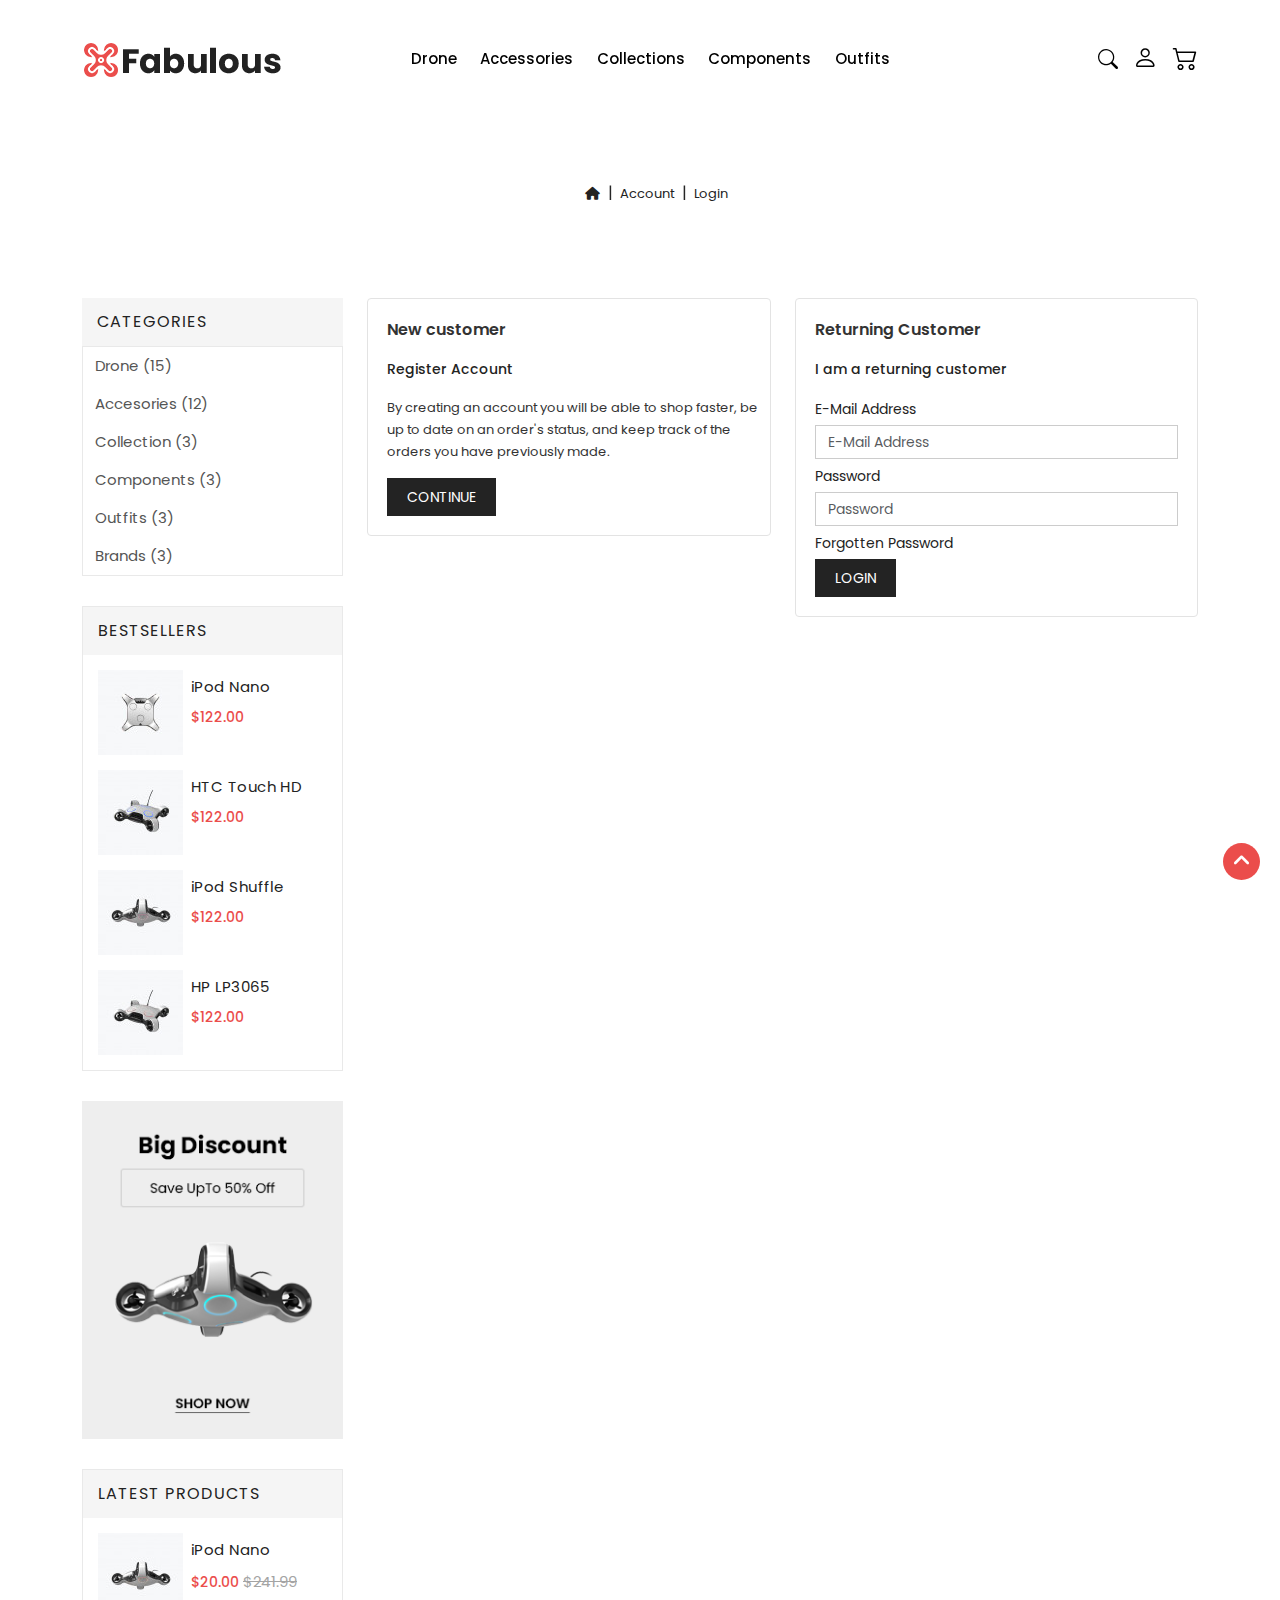
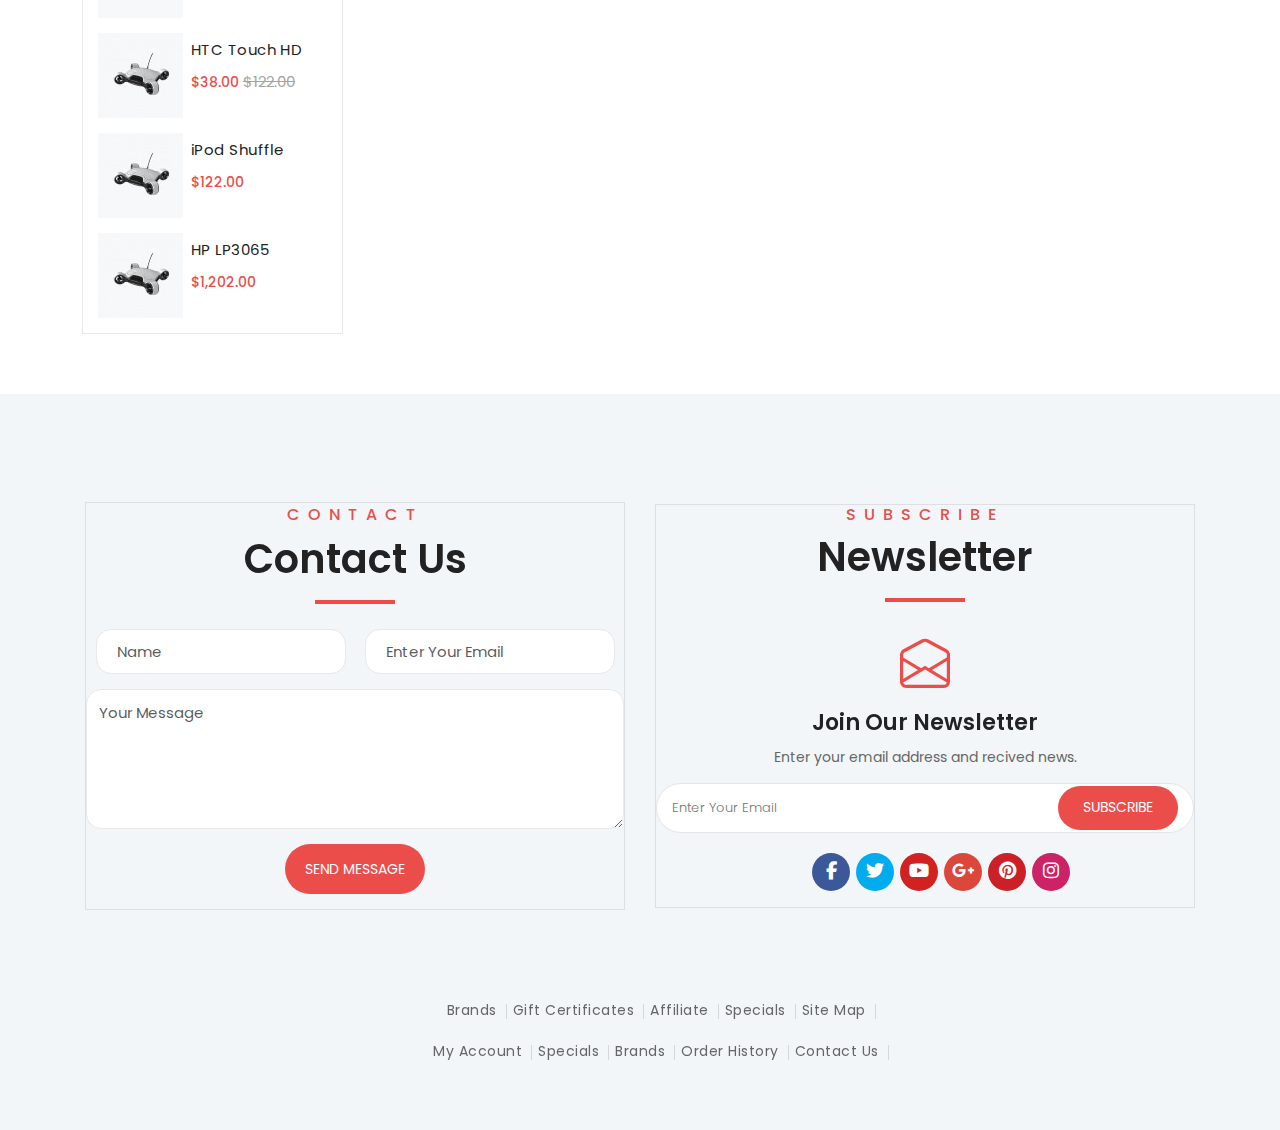
==== front-end-project/account.html @ 626015e4 "registration page" ====
<!DOCTYPE html>
<html lang="en">
<head>
    <meta charset="UTF-8">
    <meta http-equiv="X-UA-Compatible" content="IE=edge">
    <meta name="viewport" content="width=device-width, initial-scale=1.0">
    <title>Document</title>
    <link rel="preconnect" href="https://fonts.gstatic.com" crossorigin> 
    <link href="https://fonts.googleapis.com/css2?family=Poppins:ital,wght@0,100;0,200;0,300;0,400;0,500;0,600;0,700;0,800;0,900;1,100;1,200;1,300;1,400;1,500;1,600;1,700;1,800;1,900&display=swap" rel="stylesheet">
        <link rel="stylesheet" href="https://cdn.jsdelivr.net/npm/bootstrap@5.2.0/dist/css/bootstrap.min.css
        ">
        <link rel="stylesheet" href="https://cdn.jsdelivr.net/npm/bootstrap-icons@1.5.0/font/bootstrap-icons.css">
        <link rel="stylesheet" href="https://cdnjs.cloudflare.com/ajax/libs/font-awesome/6.1.2/css/all.min.css">
        <link rel="stylesheet" href="https://cdnjs.cloudflare.com/ajax/libs/font-awesome/6.1.2/css/all.min.css">
        <link rel="stylesheet" href="assets/images/">
        <link rel="stylesheet" href="assets/css/owl.theme.default.min.css">
        <link rel="stylesheet" href="assets/css/owl.carousel.min.css">
        <link rel="stylesheet" href="assets/css/main.css">
</head>
<body>
    
    <nav>
        <div class="header">
            <div class="container main-container">
                <div class="row">
                    <div class="col-lg-3 logo logo-big">
                        <a href="./home.html"><img src="./assets/images/Logo.png" alt=""></a>
                    </div>
                    <div class="col-3 menu">
                        <i class="bi bi-list open"></i>
                        <i class="bi bi-search"></i>
                    </div>
                    <div class="col-lg-6 nav">
                        <ul class="main-ul">
                            <li class="nav-li">Drone
                                <div class="dropdown-menu">
                                    <ul class="comp">
                                        <li>
                                            <p>Indoor toy</p>
                                            <div class="line"></div>
                                            <ul>
                                                <li>Parrot Mambo</li>
                                                <li>Parrot Mambo</li>
                                                <li>Parrot Mambo</li>
                                            </ul>
                                        </li>
                                    </ul>
                                    <ul class="comp">
                                        <li>
                                            <p>Kids Entertainment</p>
                                            <div class="line"></div>
                                            <ul>
                                                <li>Parrot Mambo</li>
                                                <li>Parrot Mambo</li>
                                                <li>Parrot Mambo</li>
                                            </ul>
                                        </li>
                                    </ul>
                                    <ul class="comp">
                                        <li>
                                            <p>Photography</p>
                                            <div class="line"></div>
                                            <ul>
                                                <li>Parrot Mambo</li>
                                                <li>Parrot Mambo</li>
                                                <li>Parrot Mambo</li>
                                            </ul>
                                        </li>
                                    </ul>
                                </div>
                            </li>
                            <li class="nav-li">Accessories
                                <div class="dropdown-menu">
                                    <ul class="comp">
                                        <li>
                                            <p>Indoor toy</p>
                                            <div class="line"></div>
                                            <ul>
                                                <li>Parrot Mambo</li>
                                                <li>Parrot Mambo</li>
                                                <li>Parrot Mambo</li>
                                            </ul>
                                        </li>
                                    </ul>
                                    <ul class="comp">
                                        <li>
                                            <p>Kids Entertainment</p>
                                            <div class="line"></div>
                                            <ul>
                                                <li>Parrot Mambo</li>
                                                <li>Parrot Mambo</li>
                                                <li>Parrot Mambo</li>
                                            </ul>
                                        </li>
                                    </ul>
                                    
                                </div>
                            </li>
                            <li class="nav-li">Collections</li>
                            <li class="nav-li">Components</li>
                            <li class="nav-li">Outfits</li>
                        </ul>
                    </div>
                    <div class="col-6 logo logo-med">
                        <a href="./home.html"><img src="./assets/images/Logo.png" alt=""></a>
                    </div>
                    <div class="col-lg-3 icons">
                        <i class="bi bi-search"></i>
                        <i class="bi bi-person"></i>
                        <div class="basket">
                            <i class="bi bi-cart2 basket-icon">
                                <div class="basket-count"></div>
                            </i>
                            <ul class="basket-dropdown-menu list-unstyled">
                                <span class="emptyCartText">Your baskect is empty</span>
                                <li class="first">
                                    
                                    <table class="table table-striped">
                                        <tbody class="tbody">
                                            
                                            
                                        </tbody>
                                    </table>
                                    
                                </li>
                                <li class="second">
                                    <div>
                                        <table class="table billing-info">
                                                <tbody>
                                                    <tr>
                                                        <td class="text-left"><strong>Subtotal</strong></td>
                                                        <td class="text-right sub-total-nav"></td>
                                                    </tr>
                                                    <tr>
                                                        <td class="text-left"><strong>Eco Tax (-2.00)</strong></td>
                                                        <td class="text-right  taxi-nav"></td>
                                                    </tr>
                                                    <tr>
                                                        <td class="text-left"><strong>VAT (20%)</strong></td>
                                                        <td class="text-right  amount-nav"></td>
                                                    </tr>
                                                    <tr>
                                                        <td class="text-left"><strong>Total</strong></td>
                                                        <td class="text-right total-value"></td>
                                                    </tr>
                                                </tbody>
                                        </table>
                                      <div class="text-center cart-btn">
                                        <a href="./shoppingCard.html"><button type="button" class="btn btn-default btn-cartblock">View Cart</button></a>
                                        <a href=""><button type="button" class="btn btn-primary btn-cartblock"> Checkout</button></a>
                                      </div>
                                    </div>
                                </li>
                            </ul>
                        </div>
                    </div>
                </div>
            </div>
        </div>
        <div class="swipe-nav">
            <div class="close">
                <i class="fa-solid fa-xmark"></i>
            </div>
            <ul>
                <li>
                    <div class="dropdown">
                        <button class="btn btn-secondary dropdown-toggle drop-btn" type="button" data-bs-toggle="dropdown" aria-expanded="false">
                          Drone
                        </button>
                        <ul class="dropdown-menu">
                          <li><a class="dropdown-item" href="#">Action</a></li>
                          <li><a class="dropdown-item" href="#">Another action</a></li>
                          <li><a class="dropdown-item" href="#">Something else here</a></li>
                        </ul>
                      </div>
                </li>
                <li>
                    <div class="dropdown">
                        <button class="btn btn-secondary dropdown-toggle drop-btn" type="button" data-bs-toggle="dropdown" aria-expanded="false">
                          Accessories
                        </button>
                        <ul class="dropdown-menu">
                          <li><a class="dropdown-item" href="#">Action</a></li>
                          <li><a class="dropdown-item" href="#">Another action</a></li>
                          <li><a class="dropdown-item" href="#">Something else here</a></li>
                        </ul>
                      </div>
                </li>
                <li>
                    <div class="dropdown">
                        <button class="btn btn-secondary drop-btn" type="button" data-bs-toggle="dropdown" aria-expanded="false">
                          Collections
                        </button>
                      </div>
                </li>
            </ul>
            
              
              
        </div>
    </nav>

    <main>
        <section class="account-image">
            <div class="bg-image">
                <ul>
                    <li class="homeicon"><a href="index.html"><i class="fa fa-home"></i></a></li>
                    <li class="account"><a href="">Account</a></li>
                    <li><a href="">Login</a></li>
                </ul>
            </div>
        </section>

        <!-- Customer section start -->
        <section class="customer">
            <div class="container">
                <div class="row">

                    <div class="left-column col-lg-3">
                        <div class="product-types">
                        <h2>CATEGORIES</h2>
                            <ul>
                                <li><a href="">Drone (15)</a></li>
                                <li><a href="">Accesories (12)</a></li>
                                <li><a href="">Collection (3)</a></li>
                                <li><a href="">Components (3)</a></li>
                                <li><a href="">Outfits (3)</a></li>
                                <li><a href="">Brands (3)</a></li>
                            </ul>
                        </div>

                        <ul class=" .product-types-accordion accordion">
                            <li>
                              <h3>CATEGORIES</h3>
                              <div class="answer">
                                  <p>Drone (15)</p>
                                  <p>Accesories (12)</p>
                                  <p>Collection (3)</p>
                                  <p>Components (3)</p>
                                  <p>Outfits (3)</p>
                                  <p>Brands (3)</p>
                              </div>
                            </li>
                          </ul>

                        <div class="best-sellers">
                            <h2>BESTSELLERS</h2>

                            <div class="product">
                                <div class="image"><img src="assets/images/16-85x85.jpeg" alt=""></div>
                                <div class="caption">
                                    <h4><a href="">iPod Nano</a></h4>
                                    <p>$122.00</p>
                                </div>
                            </div>

                            <div class="product">
                                <div class="image"><img src="assets/images/12-85x85.jpeg" alt=""></div>
                                <div class="caption">
                                    <h4><a href="">HTC Touch HD</a></h4>
                                    <p>$122.00</p>
                                </div>
                            </div>

                            <div class="product">
                                <div class="image"><img src="assets/images/17-85x85.jpeg" alt=""></div>
                                <div class="caption">
                                    <h4><a href="">iPod Shuffle</a></h4>
                                    <p>$122.00</p>
                                </div>
                            </div>

                            <div class="product">
                                <div class="image"><img src="assets/images/11-85x85.jpeg" alt=""></div>
                                <div class="caption">
                                    <h4><a href="">HP LP3065</a></h4>
                                    <p>$122.00</p>
                                </div>
                            </div>

                        </div>

                        <ul class=" .best-sellers-accordion accordion">
                            <li>
                              <h3>BESTSELLERS</h3>
                              <div class="answer">
                                <div class="product">
                                    <div class="image"><img src="assets/images/16-85x85.jpeg" alt=""></div>
                                    <div class="caption">
                                        <h4><a href="">HP LP3065</a></h4>
                                        <p>$122.00</p>
                                    </div>
                                </div>
                                <div class="product">
                                    <div class="image"><img src="assets/images/12-85x85.jpeg" alt=""></div>
                                    <div class="caption">
                                        <h4><a href="">HP LP3065</a></h4>
                                        <p>$122.00</p>
                                    </div>
                                </div>
                                <div class="product">
                                    <div class="image"><img src="assets/images/17-85x85.jpeg" alt=""></div>
                                    <div class="caption">
                                        <h4><a href="">HP LP3065</a></h4>
                                        <p>$122.00</p>
                                    </div>
                                </div>
                                <div class="product">
                                    <div class="image"><img src="assets/images/11-85x85.jpeg" alt=""></div>
                                    <div class="caption">
                                        <h4><a href="">HP LP3065</a></h4>
                                        <p>$122.00</p>
                                    </div>
                                </div>
                              </div>
                            </li>
                          </ul>
                        

                        <div class="discount">
                            <a href="">
                                <img src="assets/images/Left-banner-270x350.png" alt="">
                            </a>
                        </div>

                        
                        

                        <div class="latest-products best-sellers">
                            <h2>LATEST PRODUCTS</h2>

                            <div class="product">
                                <div class="image"><img src="assets/images/6-85x85.jpeg" alt=""></div>
                                <div class="caption">
                                    <h4><a href="">iPod Nano</a></h4>
                                    <p>$20.00</p> <span class="price-old">$241.99</span>
                                </div>
                            </div>

                            <div class="product">
                                <div class="image"><img src="assets/images/15-85x85.jpeg" alt=""></div>
                                <div class="caption">
                                    <h4><a href="">HTC Touch HD</a></h4>
                                    <p>$38.00</p> <span class="price-old">$122.00</span>
                                </div>
                            </div>

                            <div class="product">
                                <div class="image"><img src="assets/images/15-85x85.jpeg" alt=""></div>
                                <div class="caption">
                                    <h4><a href="">iPod Shuffle</a></h4>
                                    <p>$122.00</p>
                                </div>
                            </div>

                            <div class="product">
                                <div class="image"><img src="assets/images/15-85x85.jpeg" alt=""></div>
                                <div class="caption">
                                    <h4><a href="">HP LP3065</a></h4>
                                    <p>$1,202.00</p>
                                </div>
                            </div>

                        </div>

                        <ul class=" .latest-products-accordion accordion">
                            <li>
                              <h3>LATEST PRODUCTS</h3>
                              <div class="answer">
                                <div class="product">
                                    <div class="image"><img src="assets/images/6-85x85.jpeg" alt=""></div>
                                    <div class="caption">
                                        <h4><a href="">iPod Nano</a></h4>
                                        <div class="prices">
                                            <p>$20.00</p> <span class="price-old">$241.99</span>
                                        </div>
                                    </div>
                                </div>
                                <div class="product">
                                    <div class="image"><img src="assets/images/15-85x85.jpeg" alt=""></div>
                                    <div class="caption">
                                        <h4><a href="">HTC Touch HD</a></h4>
                                        <div class="prices">
                                            <p>$38.00</p> <span class="price-old">$122.00</span>
                                        </div>
                                    </div>
                                </div>
                                <div class="product">
                                    <div class="image"><img src="assets/images/15-85x85.jpeg" alt=""></div>
                                    <div class="caption">
                                        <h4><a href="">iPod Shuffle</a></h4>
                                        <p>$122.00</p>
                                    </div>
                                </div>
                                <div class="product">
                                    <div class="image"><img src="assets/images/15-85x85.jpeg" alt=""></div>
                                    <div class="caption">
                                        <h4><a href="">HP LP3065</a></h4>
                                        <p>$1,202.00</p>
                                    </div>
                                </div>
                              </div>
                            </li>
                          </ul>
                        

                    </div>

                    <div class="register-account col-lg-9">
                        <div class="row">
                            <div class="col-lg-6 col-md-6">
                               <div class="new-customer">
                                <h2>New customer</h2>
                                <p><strong>Register Account</strong></p>
                                <p class="text">
                                    By creating an account you will be able to shop faster, be up to date on an order's status, and keep track of the orders you have previously made.
                                </p>
                                <button class="btn btn-primary">CONTINUE</button>
                               </div>
                            </div>

                            <div class="col-lg-6 col-md-6">
                            <div class="returning-customer">
                                <h2>Returning Customer</h2>
                                <p><strong>I am a returning customer</strong></p>

                                <div class="form-group">
                                    <label class="control-label">E-Mail Address</label>
                                    <input type="email" class="form-control" placeholder="E-Mail Address">
                                    <label class="control-label">Password</label>
                                    <input type="password" class="form-control" placeholder="Password">
                                    <a href="">Forgotten Password</a>
                                </div>
                                <button class="btn btn-primary">LOGIN</button>
                            </div>
                            </div>

                        </div>
                    </div>

                </div>
            </div>
        </section>
        <!-- Customer section end -->

          <!-- Contact-subscribe section start -->
          <section class="contact-subscribe">
            <div class="container">
                <div class="row">

                    <div class="contact-us col-lg-6">
                        <div class="myform">
                            <p>CONTACT</p>
                        <h2>Contact Us</h2>
                        <div class="inputs">
                            <input type="text" name="name" value="" id="input-name" class="form-control" placeholder="Name">
                        <input type="text" name="email" value="" id="input-email" class="form-control" placeholder="Enter Your Email">
                        </div>
                        <textarea placeholder="Your Message" class="form-control"></textarea>
                        <button>SEND MESSAGE</button>
                        </div>
                    </div>

                    <div class="subscribe col-lg-6">
                        <div class="newsletter">
                            <h2>SUBSCRIBE</h2>
                        <h3>Newsletter</h3> <br>
                        <i class="bi bi-envelope-open"></i>
                        <h4>Join Our Newsletter</h4>
                        <p>Enter your email address and recived news.</p>
                        <input type="email" placeholder="Enter Your Email">
                        <button>SUBSCRIBE</button>
                        <div class="socials">
                            <ul>
                                <li class="facebook"><a href=""><i class="fa-brands fa-facebook-f"></i></a></li>
                                <li class="twitter"><a href=""><i class="fa-brands fa-twitter"></i></a></li>
                                <li class="youtube"><a href=""><i class="fa-brands fa-youtube"></i></a></li>
                                <li class="google"><a href=""><i class="fa-brands fa-google-plus-g"></i></a></li>
                                <li class="pinterest"><a href=""><i class="fa-brands fa-pinterest"></i></a></li>
                                <li class="instagram"><a href=""><i class="fa-brands fa-instagram"></i></a></li>
                            </ul>
                        </div>
                        </div>

                       
                    
                    </div>



                </div>
            </div>
        </section>
        <!-- Contact-subscribe section end -->

    </main>

      <!-- Footer start -->
      <footer>
        <div class="container">
            <div class="row">

                <div class="first-line col-lg-12">
                    <ul>
                    <li><a href="">Brands</a></li>
                    <li><a href="">Gift Certificates</a></li>
                    <li><a href="">Affiliate</a></li>
                    <li><a href="">Specials</a></li>
                    <li><a href="">Site Map</a></li>
                    </ul>
                </div>


            </div>
        </div>


        <div class="second-line col-lg-12">
            <ul>
            <li><a href="">My Account</a></li>
            <li><a href="">Specials</a></li>
            <li><a href="">Brands</a></li>
            <li><a href="">Order History</a></li>
            <li><a href="">Contact Us</a></li>
            </ul>
        </div>


    </div>
</div>

        <a id="backtotop" href="collection.html" style="display: inline;"></a>

    </footer>
    <!-- Footer end -->




    <script src="https://code.jquery.com/jquery-3.6.0.min.js" integrity="sha256-/xUj+3OJU5yExlq6GSYGSHk7tPXikynS7ogEvDej/m4=" crossorigin="anonymous"></script>
    <script src="assets/js/owl.carousel.min.js"></script>
    <script src="assets/js/bootstrap.bundle.min.js"></script>
    <script src="assets/js/main.js"></script>
</body>
</html>
---- front-end-project/assets/css/main.css ----
* {
  margin: 0;
  padding: 0;
  -webkit-box-sizing: border-box;
          box-sizing: border-box;
}

html {
  scroll-behavior: smooth;
}

body {
  font-family: "Poppins" , sans-serif;
}

* {
  margin: 0;
  padding: 0;
  -webkit-box-sizing: border-box;
          box-sizing: border-box;
}

html {
  scroll-behavior: smooth;
}

body {
  font-family: "Poppins" , sans-serif;
}

.header {
  height: 70px;
  display: -webkit-box;
  display: -ms-flexbox;
  display: flex;
  -webkit-box-align: center;
      -ms-flex-align: center;
          align-items: center;
  -webkit-box-pack: center;
      -ms-flex-pack: center;
          justify-content: center;
  position: -webkit-sticky;
  position: sticky;
  -webkit-transition: .5s;
  transition: .5s;
  top: 0;
  z-index: 9;
  background-color: transparent;
  width: 100%;
  display: flex;
}

.header .container .row {
  display: -webkit-box;
  display: -ms-flexbox;
  display: flex;
  -webkit-box-align: center;
      -ms-flex-align: center;
          align-items: center;
}

.header .container .row .logo-big {
  display: -webkit-box;
  display: -ms-flexbox;
  display: flex;
}

.header .container .row .logo-med {
  display: none;
}

.header .container .row .nav {
  display: -webkit-box;
  display: -ms-flexbox;
  display: flex;
  -webkit-box-align: center;
      -ms-flex-align: center;
          align-items: center;
}

.header .container .row .nav .main-ul {
  width: 100%;
  list-style-type: none;
  display: -webkit-box;
  display: -ms-flexbox;
  display: flex;
  -webkit-box-align: center;
      -ms-flex-align: center;
          align-items: center;
  -webkit-box-pack: space-evenly;
      -ms-flex-pack: space-evenly;
          justify-content: space-evenly;
  margin: 0;
}

.header .container .row .nav .main-ul li {
  cursor: pointer;
  font-size: 15px;
  color: black;
  font-weight: 500;
}

.header .container .row .nav .main-ul li:hover .dropdown-menu {
  display: -webkit-box;
  display: -ms-flexbox;
  display: flex;
  -webkit-transform: translateY(0px);
          transform: translateY(0px);
  opacity: 1;
}

.header .container .row .nav .main-ul li .dropdown-menu {
  -webkit-transition: .3s;
  transition: .3s;
  display: -webkit-box;
  display: -ms-flexbox;
  display: flex;
  -webkit-box-align: center;
      -ms-flex-align: center;
          align-items: center;
  -webkit-box-pack: justify;
      -ms-flex-pack: justify;
          justify-content: space-between;
  padding: 12px;
  width: fit-content200px;
  border-radius: 0px;
  -webkit-transform: translateY(-100px);
          transform: translateY(-100px);
  opacity: 0;
  display: none;
}

.header .container .row .nav .main-ul li .dropdown-menu .comp {
  padding: 0;
  margin-left: 10px;
}

.header .container .row .nav .main-ul li .dropdown-menu .comp li {
  width: 199px;
}

.header .container .row .nav .main-ul li .dropdown-menu .comp li p {
  margin: 0;
  color: black;
  font-size: 18px;
}

.header .container .row .nav .main-ul li .dropdown-menu .comp li .line {
  width: 110px;
  height: 1px;
  background-color: #8f8b8b;
  margin-top: 15px;
  margin-bottom: 15px;
}

.header .container .row .nav .main-ul li .dropdown-menu .comp li ul {
  padding: 0;
}

.header .container .row .nav .main-ul li .dropdown-menu .comp li ul li {
  color: #666;
  display: block;
  margin-bottom: 8px;
  font-size: 13px;
}

.header .container .row .icons {
  display: -webkit-box;
  display: -ms-flexbox;
  display: flex;
  -webkit-box-pack: end;
      -ms-flex-pack: end;
          justify-content: flex-end;
  -webkit-box-align: center;
      -ms-flex-align: center;
          align-items: center;
}

.header .container .row .icons i {
  cursor: pointer;
  margin-left: 15px;
  font-size: 25px;
  color: black;
}

.header .container .row .icons i:first-child {
  font-size: 20px;
}

.header .container .row .icons .basket {
  position: relative;
}

.header .container .row .icons .basket i {
  font-size: 25px;
}

.header .container .row .icons .basket .basket-dropdown-menu {
  -webkit-box-shadow: 1px 1px 1px 0px rgba(0, 0, 0, 0.15) !important;
          box-shadow: 1px 1px 1px 0px rgba(0, 0, 0, 0.15) !important;
  font-family: 'Poppins', sans-serif;
  left: auto;
  position: absolute;
  right: 0;
  text-align: left;
  width: 350px;
  height: 0;
  overflow: hidden;
  z-index: 3;
  top: 42px;
  padding: 0 15px;
  background: #fff;
  border-radius: 0;
  -webkit-box-shadow: none;
          box-shadow: none;
  margin: 0;
  -webkit-transition: .6s;
  transition: .6s;
  padding: 0;
}

.header .container .row .icons .basket .basket-dropdown-menu span {
  font-size: 14px;
  line-height: 18px;
  margin-bottom: 0;
  padding: 10px 0;
  color: #222;
  display: none;
  height: 100%;
  display: -webkit-box;
  display: -ms-flexbox;
  display: flex;
  -webkit-box-align: center;
      -ms-flex-align: center;
          align-items: center;
  -webkit-box-pack: center;
      -ms-flex-pack: center;
          justify-content: center;
}

.header .container .row .icons .basket .basket-dropdown-menu .first {
  max-height: 272px;
  overflow-y: scroll;
}

.header .container .row .icons .basket .basket-dropdown-menu .first .table tbody tr .img-area {
  width: 90px;
}

.header .container .row .icons .basket .basket-dropdown-menu .first .table tbody tr .img-area img {
  width: 100%;
}

.header .container .row .icons .basket .basket-dropdown-menu .first .table tbody tr .detail .name {
  margin: 0;
}

.header .container .row .icons .basket .basket-dropdown-menu .first .table tbody tr .detail .price {
  font-size: 13px;
  color: #666;
}

.header .container .row .icons .basket .basket-dropdown-menu .first .table tbody tr td button {
  width: 20px;
  height: 26px;
  border-radius: 0px;
  display: -webkit-box;
  display: -ms-flexbox;
  display: flex;
  -webkit-box-align: center;
      -ms-flex-align: center;
          align-items: center;
  -webkit-box-pack: center;
      -ms-flex-pack: center;
          justify-content: center;
}

.header .container .row .icons .basket .basket-dropdown-menu .first .table tbody tr td button i {
  font-size: 12px;
  color: white !important;
  margin: 0;
}

.header .container .row .icons .basket .basket-dropdown-menu .second {
  margin-top: 14px;
  padding-bottom: 19px;
}

.header .container .row .icons .basket .basket-dropdown-menu .second .btn-default {
  background-color: #eb4d4b;
  border-color: #eb4d4b;
  color: #fff;
  outline: none;
  font-size: 14px;
  line-height: 18px;
  font-weight: 400;
  padding: 10px 20px;
  text-transform: uppercase;
  border-radius: 0;
  margin-right: 15px;
}

.header .container .row .icons .basket .basket-dropdown-menu .second .btn-primary {
  opacity: 1;
  font-size: 14px;
  font-weight: 400;
  padding: 10px 20px;
  text-transform: uppercase;
  border-radius: 0;
  -webkit-transition: all 0.5s;
  transition: all 0.5s;
  color: #fff;
  background-color: #232323;
  border: 1px solid #232323;
  outline: none;
  line-height: 18px;
}

.header .container .row .icons .basket .basket-dropdown-menu .second tbody td {
  font-size: 13px;
  padding: 3px 14px;
  border: none;
}

.header .container .row .icons .basket .basket-dropdown-menu .second tbody .text-right {
  color: #7a7a7a;
}

.header .container .row .menu {
  display: none;
}

.swipe-nav {
  height: 100vh;
  width: 300px;
  background-color: #fff;
  position: absolute;
  z-index: 999;
  top: 0;
  left: 0;
  -webkit-transform: translateX(-100%);
          transform: translateX(-100%);
  -webkit-transition: .5s;
  transition: .5s;
}

.swipe-nav .close {
  display: -webkit-box;
  display: -ms-flexbox;
  display: flex;
  -webkit-box-pack: end;
      -ms-flex-pack: end;
          justify-content: flex-end;
  font-weight: 900;
}

.swipe-nav .close i {
  margin-right: 10px;
  margin-top: 10px;
  cursor: pointer;
}

.swipe-nav ul {
  padding: 0;
}

.swipe-nav ul li {
  list-style: none;
}

.swipe-nav .dropdown {
  width: 100%;
}

.swipe-nav .dropdown .drop-btn {
  width: 100%;
  border-radius: 0px;
  color: black;
  background-color: transparent;
  display: -webkit-box;
  display: -ms-flexbox;
  display: flex;
  -webkit-box-align: center;
      -ms-flex-align: center;
          align-items: center;
  -webkit-box-pack: justify;
      -ms-flex-pack: justify;
          justify-content: space-between;
  border: none;
  border-bottom: 1px solid #f2f2f2;
  height: 50px;
}

.swipe-nav .dropdown .dropdown-menu {
  width: 100%;
  border-radius: 0px;
}

.swipe-nav .dropdown .dropdown-menu li {
  border-bottom: 1px solid #f2f2f2;
}

header .slider .item .container {
  position: absolute;
  top: 10%;
  left: 0;
}

header .slider .item .container .row {
  display: -webkit-box !important;
  display: -ms-flexbox !important;
  display: flex !important;
}

header .slider .item .container .slider-content {
  padding-left: 50px;
  margin-top: 68px;
}

header .slider .item .container .slider-content span {
  font-size: 28px;
  line-height: 30px;
  color: white;
}

header .slider .item .container .slider-content h2 {
  font-size: 62px;
  line-height: 70px;
  margin-bottom: 27px;
  letter-spacing: 0.7px;
  font-weight: 700;
  font-family: 'Poppins', sans-serif;
  color: white;
}

header .slider .item .container .slider-content p {
  font-size: 15px;
  text-align: left;
  line-height: 24px;
  margin-bottom: 50px;
  letter-spacing: 0.5px;
  font-weight: 400;
  color: white;
}

header .slider .item .container .slider-content .shop-button button {
  border-style: none;
  font-size: 14px;
  font-weight: 400;
  padding: 10px 25px;
  border-radius: 30px;
  background-color: #eb4d4b;
  color: #fff;
}

nav {
  position: -webkit-sticky;
  position: sticky;
  background-color: white;
  padding: 24px 0;
}

nav .nav-links {
  margin-top: 6px;
}

nav .nav-links ul {
  display: -webkit-box;
  display: -ms-flexbox;
  display: flex;
  -webkit-box-pack: center;
      -ms-flex-pack: center;
          justify-content: center;
  list-style: none;
}

nav .nav-links ul .drone:hover .dropdown {
  display: -webkit-box;
  display: -ms-flexbox;
  display: flex;
  -webkit-transition: 500ms;
  transition: 500ms;
}

nav .nav-links ul .accessories:hover .num-2 {
  display: -webkit-box;
  display: -ms-flexbox;
  display: flex;
}

nav .nav-links ul li {
  position: relative;
}

nav .nav-links ul li .dropdown {
  display: none;
  position: absolute;
  left: 0%;
  top: 100%;
  width: 620px;
  height: 400px;
  background-color: white;
  -webkit-transition: cubic-bezier(0.17, 0.67, 0.83, 0.67);
  transition: cubic-bezier(0.17, 0.67, 0.83, 0.67);
  -webkit-transition-duration: 500ms;
          transition-duration: 500ms;
}

nav .nav-links ul li .dropdown .dropdown-list {
  display: block;
  padding-left: 3px;
}

nav .nav-links ul li .dropdown .list-2 {
  padding-left: 63px;
  padding-right: 28px;
}

nav .nav-links ul li .dropdown li a {
  color: black;
}

nav .nav-links ul li .dropdown .item {
  padding: 3px 0;
}

nav .nav-links ul li .dropdown .item a {
  font-size: 14px;
  font-weight: 200;
  color: #626161;
}

nav .nav-links ul li .dropdown .item a:hover {
  color: black;
}

nav .nav-links ul li .dropdown .line {
  margin-left: 12px;
  background: #d2d2d2;
  background: -webkit-gradient(linear, left top, right top, color-stop(100%, #d2d2d2), to(#00d4ff));
  background: linear-gradient(90deg, #d2d2d2 100%, #00d4ff 100%);
  height: .8px;
  width: 116px;
}

nav .nav-links ul li .num-2 {
  width: 425px;
}

nav .nav-links ul li a {
  text-decoration: none;
  color: black;
  font-size: 15px;
  font-weight: 400;
  padding: 0 12px;
}

nav .nav-links ul li a:hover {
  color: #eb4d4b;
}

nav .search-cart-icons ul {
  display: -webkit-box;
  display: -ms-flexbox;
  display: flex;
  -webkit-box-pack: end;
      -ms-flex-pack: end;
          justify-content: flex-end;
  list-style: none;
}

nav .search-cart-icons ul li {
  padding: 0 10px;
}

nav .search-cart-icons ul li a {
  text-decoration: none;
  color: black;
  font-size: 21px;
}

nav .search-cart-icons ul li a:hover {
  color: #eb4d4b;
}

@-webkit-keyframes dropmenu {
  0% {
    -webkit-transform: scaleY(1);
            transform: scaleY(1);
  }
  80% {
    -webkit-transform: scaleY(1.1);
            transform: scaleY(1.1);
  }
  100% {
    -webkit-transform: scaleY(0);
            transform: scaleY(0);
  }
}

@keyframes dropmenu {
  0% {
    -webkit-transform: scaleY(1);
            transform: scaleY(1);
  }
  80% {
    -webkit-transform: scaleY(1.1);
            transform: scaleY(1.1);
  }
  100% {
    -webkit-transform: scaleY(0);
            transform: scaleY(0);
  }
}

footer {
  background-color: #f2f6f9;
  padding-top: 50px;
  padding-bottom: 50px;
}

footer ul {
  display: -webkit-box;
  display: -ms-flexbox;
  display: flex;
  -webkit-box-pack: center;
      -ms-flex-pack: center;
          justify-content: center;
  list-style: none;
}

footer ul li {
  position: relative;
  padding: 0 8px;
  display: inline-block;
  margin: 0;
}

footer ul li a {
  text-decoration: none;
  font-family: 'Poppins', sans-serif;
  font-weight: 400;
  line-height: 25px;
  letter-spacing: 0.5px;
  font-size: 14px;
  color: #666;
  position: relative;
}

footer ul li a:before {
  position: absolute;
  content: "";
  left: auto;
  right: -10px;
  background: rgba(102, 102, 102, 0.2);
  width: 1px;
  height: 15px;
  top: 4px;
}

footer #backtotop {
  background: #eb4d4b none repeat scroll 0 0;
  color: transparent;
  border-radius: 50%;
  bottom: 20px;
  cursor: pointer;
  height: 37px;
  overflow: hidden;
  padding: 6px;
  position: fixed;
  right: 20px;
  text-align: center;
  width: 37px;
  z-index: 99;
  display: none;
  -webkit-transition: all 0.5s;
  transition: all 0.5s;
}

footer #backtotop::before {
  content: "\f106";
  display: inline-block;
  color: #fff;
  font-family: FontAwesome;
  font-size: 20px;
  line-height: 16px;
  left: 0;
  position: absolute;
  right: 0;
  top: 10px;
}

html {
  scroll-behavior: smooth;
}

main .collection-image .bg-image {
  background-image: url(https://demo.ishithemes.com/opencart/OPC100/OPC100L02/image/catalog/breadcrumb.png);
  margin-bottom: 30px;
  background-attachment: fixed;
  background-position: top;
  height: 150px;
  width: 100%;
}

main .collection-image .bg-image ul {
  list-style: none;
  height: 100%;
  display: -webkit-box;
  display: -ms-flexbox;
  display: flex;
  -webkit-box-pack: center;
      -ms-flex-pack: center;
          justify-content: center;
  -webkit-box-align: center;
      -ms-flex-align: center;
          align-items: center;
}

main .collection-image .bg-image ul .homeicon::after {
  content: "|";
  padding: 0 7px 0 8px;
  font-weight: 400;
  color: #262626;
  position: relative;
}

main .collection-image .bg-image ul li a {
  text-decoration: none;
  color: #222;
  font-size: 13px;
}

main .collection-image .bg-image ul li a:hover {
  color: #eb4d4b;
}

main .collection-image .bg-image ul li a i {
  font-size: 13px;
}

main .filter-products .left-column h2 {
  color: #222;
  font: 400 16px/18px 'Poppins', sans-serif;
  letter-spacing: 1px;
  width: 100%;
  display: block;
  margin: 0;
  text-align: left;
  background: #f5f5f5;
  padding: 15px;
}

main .filter-products .left-column .product-types ul {
  padding: 0 12px;
  list-style: none;
  border: 1px solid #e9e9e9;
  background: white;
  margin-bottom: 30px;
}

main .filter-products .left-column .product-types ul li {
  padding: 7px 0;
}

main .filter-products .left-column .product-types ul li a {
  font-size: 15px;
  text-decoration: none;
  border: 0;
  border-radius: 0;
  color: #555;
  display: inline-block;
  vertical-align: middle;
  background: transparent;
}

main .filter-products .left-column .refine-search {
  border: 1px solid #e9e9e9;
}

main .filter-products .left-column .refine-search h2 {
  color: #222;
  font: 400 16px/18px 'Poppins', sans-serif;
  letter-spacing: 1px;
  width: 100%;
  display: block;
  margin: 0;
  text-align: left;
  background: #f5f5f5;
  padding: 15px;
}

main .filter-products .left-column .refine-search p {
  color: #262626;
  font-size: 14px;
  font-weight: 600;
  padding: 10px 18px 0 18px;
}

main .filter-products .left-column .refine-search .checkbox {
  padding: 0;
  position: relative;
  display: block;
  margin-top: 0px;
  margin-bottom: 5px;
}

main .filter-products .left-column .refine-search .checkbox label {
  color: #888;
  height: 20px;
  padding-left: 17px;
  margin-bottom: 0;
  font-weight: 400;
  cursor: pointer;
  font-size: 14px;
}

main .filter-products .left-column .refine-search .checkbox label input {
  position: relative;
  top: 0;
  margin: 0px 4px 0px 0px;
  display: inline-block;
  vertical-align: middle;
}

main .filter-products .left-column .refine-search .button {
  background: transparent;
  border: 0;
  padding: 15px 15px;
}

main .filter-products .left-column .refine-search .button button {
  opacity: 1;
  font-size: 14px;
  font-weight: 400;
  padding: 10px 20px;
  border-radius: 0;
  -webkit-transition: all 0.5s;
  transition: all 0.5s;
  color: #fff;
  background-color: #232323;
  border: 1px solid #232323;
  line-height: 18px;
}

main .filter-products .left-column .refine-search .button button:hover {
  background-color: #eb4d4b;
}

main .filter-products .left-column .best-sellers {
  margin-top: 10px;
  border: 1px solid #e9e9e9;
  padding-bottom: 15px;
}

main .filter-products .left-column .best-sellers h2 {
  color: #222;
  font: 400 16px/18px 'Poppins', sans-serif;
  letter-spacing: 1px;
  width: 100%;
  display: block;
  margin: 0;
  text-align: left;
  background: #f5f5f5;
  padding: 15px;
}

main .filter-products .left-column .best-sellers .product {
  padding: 15px;
  padding-bottom: 0;
  display: -webkit-box;
  display: -ms-flexbox;
  display: flex;
}

main .filter-products .left-column .best-sellers .product .image img {
  cursor: pointer;
}

main .filter-products .left-column .best-sellers .product .caption {
  padding-left: 8px;
}

main .filter-products .left-column .best-sellers .product .caption h4 a {
  color: #222;
  text-decoration: none;
  white-space: normal;
  font-size: 15px;
  font-weight: 400;
  etter-spacing: 0.45px;
  line-height: 20px;
}

main .filter-products .left-column .best-sellers .product .caption p {
  font-size: 14px;
  color: #eb4d4b;
  font-weight: 500;
}

main .filter-products .left-column .discount {
  margin-top: 30px;
  margin-bottom: 30px;
}

main .filter-products .left-column .discount img {
  width: 100%;
}

main .filter-products .left-column .latest-products p {
  display: inline-block;
}

main .filter-products .left-column .latest-products span {
  color: #a4a4a4;
  font-size: 15px;
  line-height: 20px;
  font-weight: 400;
  text-decoration: line-through;
}

main .filter-products .products .choice-panel {
  width: 100%;
  display: -webkit-box;
  display: -ms-flexbox;
  display: flex;
  -webkit-box-pack: justify;
      -ms-flex-pack: justify;
          justify-content: space-between;
  padding: 14px 15px;
  line-height: 30px;
  background-color: #f5f5f5;
  margin-bottom: 15px;
}

main .filter-products .products .choice-panel .product-list {
  display: -webkit-box;
  display: -ms-flexbox;
  display: flex;
  padding-top: 5px;
}

main .filter-products .products .choice-panel .product-list button {
  border-style: none;
  background-color: transparent;
  margin: 0 3px;
  padding: 0;
  height: 24px;
  color: #d0caca;
}

main .filter-products .products .choice-panel .product-list .compare {
  margin-left: 5px;
}

main .filter-products .products .choice-panel .product-list .compare a {
  text-decoration: none;
  color: #222;
}

main .filter-products .products .choice-panel .pagination-right {
  display: -webkit-box;
  display: -ms-flexbox;
  display: flex;
}

main .filter-products .products .choice-panel .pagination-right label {
  display: inline-block;
}

main .filter-products .products .choice-panel .pagination-right select {
  font-size: 12px;
  border: 1px solid #e0e0e0;
  background-color: #fff;
  padding: 0 5px;
  color: #333;
  position: relative;
  text-decoration: none;
  text-align: left;
  border-radius: 0;
  -webkit-box-shadow: none;
          box-shadow: none;
  cursor: pointer;
  margin: 0 0 5px;
  display: inline-block;
  width: 150px;
  height: 34px;
}

main .filter-products .products .items {
  display: -webkit-box;
  display: -ms-flexbox;
  display: flex;
  -webkit-box-pack: justify;
      -ms-flex-pack: justify;
          justify-content: space-between;
  margin-top: 28px;
}

main .filter-products .products .items .item {
  width: 260px;
}

main .filter-products .products .items .item:hover .movingbtn {
  opacity: 1 !important;
  -webkit-transform: translateY(-75%);
          transform: translateY(-75%);
}

main .filter-products .products .items .item .image {
  position: relative;
  width: 100%;
  cursor: pointer;
}

main .filter-products .products .items .item .image img {
  width: 100%;
}

main .filter-products .products .items .item .image .rating {
  width: 100%;
  text-align: center;
  position: absolute;
  bottom: 3%;
}

main .filter-products .products .items .item .image .rating i {
  font-size: 12px;
}

main .filter-products .products .items .item .image .rating .yellow {
  color: #fec42d;
}

main .filter-products .products .items .item .image .rating .gray {
  color: #ccc;
}

main .filter-products .products .items .item .image .eye-icon {
  width: 40px;
  height: 40px;
  border-radius: 50%;
  background-color: white;
  text-align: center;
  z-index: 1;
  position: absolute;
  top: 2%;
  right: 2%;
  -webkit-box-shadow: 0px 0px 1px 0px rgba(0, 0, 0, 0.75);
          box-shadow: 0px 0px 1px 0px rgba(0, 0, 0, 0.75);
  -webkit-transition: all .3s ease-in;
  transition: all .3s ease-in;
}

main .filter-products .products .items .item .image .eye-icon i {
  font-size: 20px;
  padding-top: 10px;
  -webkit-transition: all .3s ease-in;
  transition: all .3s ease-in;
}

main .filter-products .products .items .item .image .eye-icon:hover {
  background-color: #eb4d4b;
}

main .filter-products .products .items .item .image .eye-icon:hover i {
  color: white;
}

main .filter-products .products .items .item .image .heart-icon {
  top: 21%;
  width: 40px;
  height: 40px;
  border-radius: 50%;
  background-color: white;
  text-align: center;
  z-index: 1;
  position: absolute;
  right: 2%;
  padding-top: 5px;
  -webkit-box-shadow: 0px 0px 1px 0px rgba(0, 0, 0, 0.75);
          box-shadow: 0px 0px 1px 0px rgba(0, 0, 0, 0.75);
  -webkit-transition: all .3s ease-in;
  transition: all .3s ease-in;
}

main .filter-products .products .items .item .image .heart-icon i {
  font-size: 20px;
}

main .filter-products .products .items .item .image .heart-icon:hover {
  background-color: #eb4d4b;
}

main .filter-products .products .items .item .image .heart-icon:hover i {
  color: white;
}

main .filter-products .products .items .item .image .chart-icon {
  top: 41%;
  width: 40px;
  height: 40px;
  border-radius: 50%;
  background-color: white;
  text-align: center;
  z-index: 1;
  position: absolute;
  right: 2%;
  padding-top: 5px;
  -webkit-box-shadow: 0px 0px 1px 0px rgba(0, 0, 0, 0.75);
          box-shadow: 0px 0px 1px 0px rgba(0, 0, 0, 0.75);
  -webkit-transition: all .3s ease-in;
  transition: all .3s ease-in;
}

main .filter-products .products .items .item .image .chart-icon i {
  font-size: 20px;
}

main .filter-products .products .items .item .image .chart-icon:hover {
  background-color: #eb4d4b;
}

main .filter-products .products .items .item .image .chart-icon:hover i {
  color: white;
}

main .filter-products .products .items .item .image [class*="icon"] {
  display: none;
}

main .filter-products .products .items .item:hover [class*="icon"] {
  display: block;
}

main .filter-products .products .items .item .description {
  margin-top: 3px;
  text-align: center;
  position: relative;
}

main .filter-products .products .items .item .description h4 a {
  color: #222;
  font-size: 16px;
  font-weight: 500;
  letter-spacing: 0.45px;
  line-height: 20px;
  text-decoration: none;
}

main .filter-products .products .items .item .description p {
  color: #eb4d4b;
  font-size: 16px;
  font-weight: 500;
  margin-bottom: 5px;
}

main .filter-products .products .items .item .description .movingbtn {
  opacity: 0;
  -webkit-transition: all .3s ease-in;
  transition: all .3s ease-in;
  font-size: 13px;
  font-weight: 300;
  border-style: none;
  background-color: #eb4d4b;
  color: white;
  width: 125px;
  height: 36px;
}

main .filter-products .products .items .item .description .movingbtn:hover {
  background-color: black;
}

main .filter-products .products .grid-view {
  display: -webkit-box;
  display: -ms-flexbox;
  display: flex;
}

main .filter-products .products .list-view {
  display: none;
}

main .filter-products .products .list-view .item {
  display: -webkit-box;
  display: -ms-flexbox;
  display: flex;
  width: 100%;
  margin-bottom: 30px;
}

main .filter-products .products .list-view .item .image {
  width: 35%;
}

main .filter-products .products .list-view .item .image img {
  width: 100%;
}

main .filter-products .products .list-view .item .description {
  text-align: left;
  width: 60%;
  margin-left: 15px;
  margin-top: 10px;
}

main .filter-products .products .list-view .item .description span {
  display: block;
  margin-bottom: 12px;
  font-size: 14px;
  line-height: 20px;
  color: #888;
}

main .filter-products .products .list-view .item .description .fixedbtn {
  -webkit-transition: all .3s ease-in;
  transition: all .3s ease-in;
  font-size: 13px;
  font-weight: 300;
  border-style: none;
  background-color: #eb4d4b;
  color: white;
  width: 125px;
  height: 36px;
  margin-top: 6px;
}

main .filter-products .products .list-view .item .description .fixedbtn:hover {
  background-color: black;
}

main .filter-products .products .pagination-down {
  display: block;
  width: 100%;
  margin-top: 20px;
  padding: 3px 15px;
  background-color: #f5f5f5;
}

main .filter-products .products .pagination-down p {
  margin-top: 10px;
  line-height: 34px;
  font-size: 14px;
  color: #333;
}

main .filter-products .active {
  color: #222 !important;
}

@media screen and (max-width: 820px) {
  .collection-image .bg-image {
    background-image: none !important;
    background-color: #f5f5f5;
  }
  .grid-view {
    display: none !important;
  }
  .list-view {
    display: block !important;
  }
}

.one-product:hover .movingbtn {
  opacity: 1 !important;
  -webkit-transform: translateY(-75%);
          transform: translateY(-75%);
}

.one-product .image {
  position: relative;
  width: 100%;
  cursor: pointer;
}

.one-product .image img {
  width: 100%;
}

.one-product .image .rating {
  width: 100%;
  text-align: center;
  position: absolute;
  bottom: 3%;
}

.one-product .image .rating i {
  font-size: 12px;
}

.one-product .image .rating .yellow {
  color: #fec42d;
}

.one-product .image .rating .gray {
  color: #ccc;
}

.one-product .image .eye-icon {
  width: 40px;
  height: 40px;
  border-radius: 50%;
  background-color: white;
  text-align: center;
  z-index: 1;
  position: absolute;
  top: 2%;
  right: 2%;
  -webkit-box-shadow: 0px 0px 1px 0px rgba(0, 0, 0, 0.75);
          box-shadow: 0px 0px 1px 0px rgba(0, 0, 0, 0.75);
  -webkit-transition: all .3s ease-in;
  transition: all .3s ease-in;
}

.one-product .image .eye-icon i {
  font-size: 20px;
  padding-top: 10px;
  -webkit-transition: all .3s ease-in;
  transition: all .3s ease-in;
}

.one-product .image .eye-icon:hover {
  background-color: #eb4d4b;
}

.one-product .image .eye-icon:hover i {
  color: white;
}

.one-product .image .heart-icon {
  top: 21%;
  width: 40px;
  height: 40px;
  border-radius: 50%;
  background-color: white;
  text-align: center;
  z-index: 1;
  position: absolute;
  right: 2%;
  padding-top: 5px;
  -webkit-box-shadow: 0px 0px 1px 0px rgba(0, 0, 0, 0.75);
          box-shadow: 0px 0px 1px 0px rgba(0, 0, 0, 0.75);
  -webkit-transition: all .3s ease-in;
  transition: all .3s ease-in;
}

.one-product .image .heart-icon i {
  font-size: 20px;
}

.one-product .image .heart-icon:hover {
  background-color: #eb4d4b;
}

.one-product .image .heart-icon:hover i {
  color: white;
}

.one-product .image .chart-icon {
  top: 41%;
  width: 40px;
  height: 40px;
  border-radius: 50%;
  background-color: white;
  text-align: center;
  z-index: 1;
  position: absolute;
  right: 2%;
  padding-top: 5px;
  -webkit-box-shadow: 0px 0px 1px 0px rgba(0, 0, 0, 0.75);
          box-shadow: 0px 0px 1px 0px rgba(0, 0, 0, 0.75);
  -webkit-transition: all .3s ease-in;
  transition: all .3s ease-in;
}

.one-product .image .chart-icon i {
  font-size: 20px;
}

.one-product .image .chart-icon:hover {
  background-color: #eb4d4b;
}

.one-product .image .chart-icon:hover i {
  color: white;
}

.one-product .image [class*="icon"] {
  display: none;
}

.one-product:hover [class*="icon"] {
  display: block;
}

.one-product .description {
  margin-top: 3px;
  text-align: center;
  position: relative;
}

.one-product .description h4 a {
  color: #222;
  font-size: 16px;
  font-weight: 500;
  letter-spacing: 0.45px;
  line-height: 20px;
  text-decoration: none;
}

.one-product .description p {
  color: #eb4d4b;
  font-size: 16px;
  font-weight: 500;
  margin-bottom: 5px;
}

.one-product .description .movingbtn {
  opacity: 0;
  -webkit-transition: all .3s ease-in;
  transition: all .3s ease-in;
  font-size: 13px;
  font-weight: 300;
  border-style: none;
  background-color: #eb4d4b;
  color: white;
  width: 125px;
  height: 36px;
}

.one-product .description .movingbtn:hover {
  background-color: black;
}

main .htc-touch .container .row .product-description .image {
  width: 100%;
}

main .htc-touch .container .row .product-description .image img {
  width: 100%;
}

main .htc-touch .container .row .product-description .owl-carousel {
  margin-top: 20px;
  width: 90%;
}

main .htc-touch .container .row .product-description .owl-carousel .item {
  width: 100px;
}

main .htc-touch .container .row .product-description .owl-carousel .item img {
  width: 100%;
}

main .htc-touch .container .row .product-description ul.accordion {
  position: relative;
  display: block;
  width: 100%;
  height: auto;
  padding: 0;
  margin-top: 20px;
  list-style: none;
  background-color: transparent;
}

main .htc-touch .container .row .product-description ul.accordion .main-li {
  position: relative;
  display: block;
  width: 100%;
  height: auto;
  background-color: transparent;
  padding: 20px 0;
  margin: 0 auto 15px auto;
  border-bottom: 1px solid #ddd;
  border-radius: 5px;
  cursor: pointer;
}

main .htc-touch .container .row .product-description ul.accordion .main-li h4 {
  font-size: 18px;
  font-weight: 500;
  line-height: 20px;
  letter-spacing: 0.2px;
  display: inline-block;
  color: #222;
}

main .htc-touch .container .row .product-description ul.accordion .main-li .inside-ul {
  list-style: disc !important;
  padding: 0;
  margin: 0;
  cursor: default;
}

main .htc-touch .container .row .product-description ul.accordion .main-li .inside-ul li {
  color: #666;
  font-weight: 400;
  border-style: none;
  cursor: auto;
  display: block;
  font-size: 13px;
  line-height: 22px;
  letter-spacing: 0.3px;
  -webkit-margin-before: 1em;
          margin-block-start: 1em;
  -webkit-margin-after: 1em;
          margin-block-end: 1em;
  -webkit-margin-start: 0px;
          margin-inline-start: 0px;
  -webkit-margin-end: 0px;
          margin-inline-end: 0px;
  -webkit-padding-start: 40px;
          padding-inline-start: 40px;
  padding: 0;
  margin: 0;
}

main .htc-touch .container .row .product-description ul.accordion .main-li.active h3:after {
  content: "\f068";
  font-family: FontAwesome;
}

main .htc-touch .container .row .product-description ul.accordion .main-li h3 {
  position: relative;
  display: block;
  width: 100%;
  height: auto;
  padding: 0 0 0 0;
  margin: 0;
  cursor: pointer;
  color: #000;
  display: block;
  text-transform: uppercase;
  font-weight: 600;
  font-size: 13px;
}

main .htc-touch .container .row .product-description ul.accordion .main-li h3 a {
  text-decoration: none;
  color: #000;
  display: block;
  text-transform: uppercase;
  font-weight: 600;
  font-size: 13px;
  padding: 20px 15px;
}

main .htc-touch .container .row .product-description ul.accordion .main-li h3:after {
  content: "\2b";
  font-family: FontAwesome;
  position: absolute;
  right: 0;
  top: 0;
  color: black;
  -webkit-transition: all 0.3s ease-in-out;
  transition: all 0.3s ease-in-out;
  font-size: 18px;
}

main .htc-touch .container .row .product-description ul.accordion .main-li div.answer {
  position: relative;
  display: block;
  width: 100%;
  height: auto;
  margin: 20px 0;
  padding: 0;
  cursor: pointer;
}

main .htc-touch .container .row .product-description ul.accordion .main-li div.answer p {
  font-family: 'Poppins', sans-serif;
  font-weight: 400;
  color: #7a7a7a;
  font-size: 14px;
}

main .account-image .bg-image {
  background-image: url(https://demo.ishithemes.com/opencart/OPC100/OPC100L02/image/catalog/breadcrumb.png);
  margin-bottom: 30px;
  background-attachment: fixed;
  background-position: top;
  height: 150px;
  width: 100%;
}

main .account-image .bg-image ul {
  list-style: none;
  height: 100%;
  display: -webkit-box;
  display: -ms-flexbox;
  display: flex;
  -webkit-box-pack: center;
      -ms-flex-pack: center;
          justify-content: center;
  -webkit-box-align: center;
      -ms-flex-align: center;
          align-items: center;
}

main .account-image .bg-image ul .homeicon::after {
  content: "|";
  padding: 0 7px 0 8px;
  font-weight: 400;
  color: #262626;
  position: relative;
}

main .account-image .bg-image ul .account::after {
  content: "|";
  padding: 0 7px 0 8px;
  font-weight: 400;
  color: #262626;
  position: relative;
}

main .account-image .bg-image ul li a {
  text-decoration: none;
  color: #222;
  font-size: 13px;
}

main .account-image .bg-image ul li a:hover {
  color: #eb4d4b;
}

main .account-image .bg-image ul li a i {
  font-size: 13px;
}

main .customer .conatiner .row {
  display: -webkit-box;
  display: -ms-flexbox;
  display: flex;
}

main .customer .left-column .product-types h2 {
  color: #222;
  font: 400 16px/18px 'Poppins', sans-serif;
  letter-spacing: 1px;
  width: 100%;
  display: block;
  margin: 0;
  text-align: left;
  background: #f5f5f5;
  padding: 15px;
}

main .customer .left-column .product-types ul {
  padding: 0 12px;
  list-style: none;
  border: 1px solid #e9e9e9;
  background: white;
  margin-bottom: 30px;
}

main .customer .left-column .product-types ul li {
  padding: 7px 0;
}

main .customer .left-column .product-types ul li a {
  font-size: 15px;
  text-decoration: none;
  border: 0;
  border-radius: 0;
  color: #555;
  display: inline-block;
  vertical-align: middle;
  background: transparent;
}

main .customer .left-column .accordion {
  display: none;
  position: relative;
  width: 100%;
  padding: 0;
  margin: 0;
  list-style: none;
  background-color: transparent;
}

main .customer .left-column .accordion li {
  position: relative;
  display: block;
  width: 100%;
  background-color: transparent;
  margin: 0 auto 15px auto;
  border-bottom: 1px solid #ddd;
  border-radius: 5px;
  cursor: pointer;
}

main .customer .left-column .accordion li.active h3:after {
  content: "\f106";
  font-family: FontAwesome;
}

main .customer .left-column .accordion li h3 {
  color: #222;
  font: 400 16px/18px 'Poppins', sans-serif;
  letter-spacing: 1px;
  width: 100%;
  display: block;
  margin: 0;
  text-align: left;
  background: #f5f5f5;
  padding: 15px;
}

main .customer .left-column .accordion li h3:after {
  content: "\f107";
  font-family: FontAwesome;
  position: absolute;
  right: 3%;
  -webkit-transform: translateY(2%);
          transform: translateY(2%);
  color: black;
  -webkit-transition: all 0.3s ease-in-out;
  transition: all 0.3s ease-in-out;
  font-size: 18px;
}

main .customer .left-column .accordion li div.answer {
  position: relative;
  display: block;
  width: 100%;
  margin: 0;
  cursor: pointer;
  padding: 10px 12px 10px 12px;
  border: 1px solid #e9e9e9;
}

main .customer .left-column .accordion li div.answer .product {
  border-style: none;
  display: -webkit-box;
  display: -ms-flexbox;
  display: flex;
}

main .customer .left-column .accordion li div.answer .product .caption {
  padding-left: 8px;
}

main .customer .left-column .accordion li div.answer .product .caption h4 a {
  color: #222;
  text-decoration: none;
  white-space: normal;
  font-size: 15px;
  font-weight: 400;
  letter-spacing: 0.45px;
  line-height: 20px;
}

main .customer .left-column .accordion li div.answer .product .caption p {
  font-size: 14px;
  color: #eb4d4b;
  font-weight: 500;
}

main .customer .left-column .accordion li div.answer p {
  font-size: 15px;
  text-decoration: none;
  border: 0;
  border-radius: 0;
  color: #555;
  display: block;
  background: transparent;
}

main .customer .left-column .accordion li .product {
  position: relative;
  display: block;
  width: 100%;
  margin: 0;
  cursor: pointer;
  padding: 10px 12px 0 12px;
  border: 1px solid #e9e9e9;
}

main .customer .left-column .accordion li .product .caption .prices {
  display: -webkit-box !important;
  display: -ms-flexbox !important;
  display: flex !important;
}

main .customer .left-column .accordion li .product .caption .prices span {
  margin-left: 5px;
  color: #a4a4a4;
  font-size: 15px;
  line-height: 20px;
  font-weight: 400;
  text-decoration: line-through;
}

main .customer .left-column .best-sellers {
  margin-top: 10px;
  border: 1px solid #e9e9e9;
  padding-bottom: 15px;
}

main .customer .left-column .best-sellers h2 {
  color: #222;
  font: 400 16px/18px 'Poppins', sans-serif;
  letter-spacing: 1px;
  width: 100%;
  display: block;
  margin: 0;
  text-align: left;
  background: #f5f5f5;
  padding: 15px;
}

main .customer .left-column .best-sellers .product {
  padding: 15px;
  padding-bottom: 0;
  display: -webkit-box;
  display: -ms-flexbox;
  display: flex;
}

main .customer .left-column .best-sellers .product .image img {
  cursor: pointer;
}

main .customer .left-column .best-sellers .product .caption {
  padding-left: 8px;
}

main .customer .left-column .best-sellers .product .caption h4 a {
  color: #222;
  text-decoration: none;
  white-space: normal;
  font-size: 15px;
  font-weight: 400;
  letter-spacing: 0.45px;
  line-height: 20px;
}

main .customer .left-column .best-sellers .product .caption p {
  font-size: 14px;
  color: #eb4d4b;
  font-weight: 500;
}

main .customer .left-column .discount {
  margin-top: 30px;
  margin-bottom: 30px;
}

main .customer .left-column .discount img {
  width: 100%;
}

main .customer .left-column .latest-products p {
  display: inline-block;
}

main .customer .left-column .latest-products span {
  color: #a4a4a4;
  font-size: 15px;
  line-height: 20px;
  font-weight: 400;
  text-decoration: line-through;
}

main .customer .register-account .row .new-customer {
  padding: 19px 0 19px 19px;
  margin-bottom: 20px;
  background-color: white;
  border: 1px solid #e3e3e3;
  border-radius: 4px;
}

main .customer .register-account .row .new-customer h2 {
  color: #333;
  font: 600 16px/24px 'Poppins', sans-serif;
  margin: 0 0 15px;
}

main .customer .register-account .row .new-customer p strong {
  font-weight: 500;
  color: #232323;
  font-size: 14px;
}

main .customer .register-account .row .new-customer .text {
  color: #333;
  line-height: 22px;
  font-size: 13px;
  margin-bottom: 15px;
}

main .customer .register-account .row .new-customer .btn {
  opacity: 1;
  border-style: none;
  font-size: 14px;
  font-weight: 400;
  padding: 10px 20px;
  border-radius: 0;
  -webkit-transition: all 0.5s;
  transition: all 0.5s;
  color: #fff;
  background-color: #232323;
  outline: none;
  line-height: 18px;
}

main .customer .register-account .row .new-customer .btn:hover {
  background-color: #dc473b;
}

main .customer .register-account .row .returning-customer {
  -webkit-box-shadow: none;
          box-shadow: none;
  background-color: transparent;
  border-color: white;
  min-height: 20px;
  padding: 19px;
  margin-bottom: 20px;
  border: 1px solid #e3e3e3;
  border-radius: 4px;
}

main .customer .register-account .row .returning-customer h2 {
  color: #333;
  font: 600 16px/24px 'Poppins', sans-serif;
  margin: 0 0 15px;
}

main .customer .register-account .row .returning-customer p strong {
  font-weight: 500;
  color: #232323;
  font-size: 14px;
}

main .customer .register-account .row .returning-customer .form-group label {
  font-size: 14px;
  font-weight: 400;
  color: #232323;
  display: inline-block;
  max-width: 100%;
  margin-bottom: 5px;
}

main .customer .register-account .row .returning-customer .form-group input {
  font-size: 12px;
  -webkit-box-shadow: none;
          box-shadow: none;
  border-radius: 0;
  margin: 0 0 5px;
  border-color: #e9e9e9;
  display: block;
  width: 100%;
  height: 34px;
  padding: 6px 12px;
  font-size: 14px;
  line-height: 1.42857143;
  color: #555;
  background-color: #fff;
  background-image: none;
  border: 1px solid #ccc;
}

main .customer .register-account .row .returning-customer .form-group a {
  text-decoration: none;
  font-size: 14px;
  font-weight: 400;
  color: #232323;
  display: inline-block;
  max-width: 100%;
  margin-bottom: 5px;
}

main .customer .register-account .row .returning-customer .btn {
  opacity: 1;
  border-style: none;
  font-size: 14px;
  font-weight: 400;
  padding: 10px 20px;
  border-radius: 0;
  -webkit-transition: all 0.5s;
  transition: all 0.5s;
  color: #fff;
  background-color: #232323;
  outline: none;
  line-height: 18px;
}

main .customer .register-account .row .returning-customer .btn:hover {
  background-color: #dc473b;
}

main .contact-subscribe {
  background-color: #f2f6f9;
  padding-top: 70px;
  margin-top: 60px;
}

main .contact-subscribe .row {
  display: -webkit-box;
  display: -ms-flexbox;
  display: flex;
  -webkit-box-align: baseline;
      -ms-flex-align: baseline;
          align-items: baseline;
}

main .contact-subscribe .contact-us {
  text-align: center;
  padding: 25px 15px;
}

main .contact-subscribe .contact-us .myform {
  border: 1px solid rgba(102, 102, 102, 0.15);
}

main .contact-subscribe .contact-us p {
  font-size: 16px;
  letter-spacing: 8px;
  font-weight: 500;
  margin: 0;
  margin-bottom: 12px;
  font-family: 'Poppins', sans-serif;
  color: #eb4d4b;
}

main .contact-subscribe .contact-us h2 {
  font-size: 40px;
  line-height: 40px;
  letter-spacing: 0;
  font-weight: 600;
  color: #222;
  font-family: 'Poppins', sans-serif;
  text-transform: unset;
  position: relative;
  display: inline-block;
  margin: 0;
  margin-bottom: 25px;
  padding-bottom: 25px;
}

main .contact-subscribe .contact-us h2::before {
  position: absolute;
  content: "";
  width: 80px;
  height: 4px;
  background: #eb4d4b;
  bottom: 0;
  left: 0;
  right: 0;
  text-align: center;
  margin: 0 auto;
}

main .contact-subscribe .contact-us .inputs {
  display: -webkit-box;
  display: -ms-flexbox;
  display: flex;
  -ms-flex-pack: distribute;
      justify-content: space-around;
}

main .contact-subscribe .contact-us .inputs input {
  height: 45px;
  width: 250px !important;
  border-radius: 15px;
  -webkit-box-shadow: none;
          box-shadow: none;
  width: 100%;
  font-size: 15px;
  line-height: 1.42857;
  color: #555;
  border-color: #e9e9e9;
  padding: 0 20px;
  margin-bottom: 15px;
}

main .contact-subscribe .contact-us textarea {
  border-radius: 15px;
  height: 140px;
  padding: 12px 12px 0;
  -webkit-box-shadow: none;
          box-shadow: none;
  width: 100%;
  font-size: 15px;
  line-height: 1.42857;
  color: #555;
  border-color: #e9e9e9;
  margin-bottom: 15px;
}

main .contact-subscribe .contact-us button {
  border-style: none;
  margin-bottom: 0;
  border-radius: 30px;
  height: 50px;
  font-size: 14px;
  font-weight: 400;
  padding: 8px 20px;
  background: #eb4d4b;
  color: #fff;
  margin-bottom: 15px;
}

main .contact-subscribe .contact-us button:hover {
  background-color: black;
}

main .contact-subscribe .subscribe {
  display: block;
  padding: 40px 15px;
  text-align: center;
  margin: 0 auto;
}

main .contact-subscribe .subscribe .newsletter {
  border: 1px solid rgba(102, 102, 102, 0.15);
}

main .contact-subscribe .subscribe h2 {
  font-size: 16px;
  letter-spacing: 8px;
  font-weight: 500;
  margin: 0;
  margin-bottom: 12px;
  font-family: 'Poppins', sans-serif;
  color: #eb4d4b;
}

main .contact-subscribe .subscribe h3 {
  font-size: 40px;
  line-height: 40px;
  letter-spacing: 0;
  font-weight: 600;
  color: #222;
  font-family: 'Poppins', sans-serif;
  text-transform: unset;
  position: relative;
  display: inline-block;
  margin: 0;
  margin-bottom: 25px;
  padding-bottom: 25px;
}

main .contact-subscribe .subscribe h3::before {
  position: absolute;
  content: "";
  width: 80px;
  height: 4px;
  background: #eb4d4b;
  bottom: 0;
  left: 0;
  right: 0;
  text-align: center;
  margin: 0 auto;
}

main .contact-subscribe .subscribe i {
  font-size: 50px;
  margin-bottom: 20px;
  color: #eb4d4b;
}

main .contact-subscribe .subscribe h4 {
  color: #222;
  font-size: 22px;
  margin-top: 10px;
  font-weight: 600;
  letter-spacing: 0;
  line-height: 22px;
  position: relative;
  margin-bottom: 13px;
}

main .contact-subscribe .subscribe p {
  font-size: 14px;
  line-height: 20px;
  display: block;
  color: #666;
  letter-spacing: 0;
  font-weight: 400;
}

main .contact-subscribe .subscribe input {
  width: 250px;
  width: 100%;
  height: 50px;
  border-radius: 30px;
  border: 1px solid #e5e5e5;
  padding: 10px 15px;
  padding-right: 135px;
  background: #fff;
  color: #666;
  font-size: 13px;
  font-weight: 300;
  text-transform: capitalize;
}

main .contact-subscribe .subscribe button {
  height: 44px;
  background-color: #eb4d4b;
  fill: #fff;
  font-weight: 400;
  font-size: 14px;
  line-height: 17px;
  border-radius: 30px;
  padding: 13px 25px;
  color: #fff;
  border: 0;
  float: right;
  right: 8%;
  margin-top: 3px;
  position: absolute;
}

main .contact-subscribe .subscribe .socials ul {
  display: -webkit-box;
  display: -ms-flexbox;
  display: flex;
  list-style: none;
  margin-top: 20px;
  -webkit-box-pack: center;
      -ms-flex-pack: center;
          justify-content: center;
}

main .contact-subscribe .subscribe .socials ul li {
  margin: 0 3px;
}

main .contact-subscribe .subscribe .socials ul li:hover {
  background-color: #eb4d4b;
  cursor: pointer;
}

main .contact-subscribe .subscribe .socials ul i {
  font-size: 18px;
  padding-top: 9px;
}

main .contact-subscribe .subscribe .socials ul .facebook {
  width: 38px;
  height: 38px;
  background-color: #3b5999;
  border-radius: 50%;
}

main .contact-subscribe .subscribe .socials ul .facebook i {
  color: white;
}

main .contact-subscribe .subscribe .socials ul .twitter {
  width: 38px;
  height: 38px;
  background-color: #00aced;
  border-radius: 50%;
}

main .contact-subscribe .subscribe .socials ul .twitter i {
  color: white;
}

main .contact-subscribe .subscribe .socials ul .youtube {
  width: 38px;
  height: 38px;
  background-color: #d12121;
  border-radius: 50%;
}

main .contact-subscribe .subscribe .socials ul .youtube i {
  color: white;
}

main .contact-subscribe .subscribe .socials ul .google {
  width: 38px;
  height: 38px;
  background-color: #dc473b;
  border-radius: 50%;
}

main .contact-subscribe .subscribe .socials ul .google i {
  color: white;
}

main .contact-subscribe .subscribe .socials ul .pinterest {
  width: 38px;
  height: 38px;
  background-color: #cb2027;
  border-radius: 50%;
}

main .contact-subscribe .subscribe .socials ul .pinterest i {
  color: white;
}

main .contact-subscribe .subscribe .socials ul .instagram {
  width: 38px;
  height: 38px;
  background-color: #cc2366;
  border-radius: 50%;
}

main .contact-subscribe .subscribe .socials ul .instagram i {
  color: white;
}

@media screen and (max-width: 820px) {
  .account-image .bg-image {
    background-image: none !important;
    background-color: #f5f5f5;
  }
  .row {
    -webkit-box-orient: vertical;
    -webkit-box-direction: reverse;
        -ms-flex-direction: column-reverse;
            flex-direction: column-reverse;
  }
  .product-types {
    display: none !important;
  }
  .best-sellers {
    display: none;
  }
  .accordion {
    display: block !important;
  }
  .discount {
    text-align: center;
  }
  .discount a img {
    width: 38% !important;
  }
  .contact-subscribe .row {
    display: -webkit-box;
    display: -ms-flexbox;
    display: flex;
    -webkit-box-orient: vertical;
    -webkit-box-direction: normal;
        -ms-flex-direction: column;
            flex-direction: column;
  }
  .register-account .row {
    display: -webkit-box;
    display: -ms-flexbox;
    display: flex;
    -webkit-box-orient: vertical;
    -webkit-box-direction: normal;
        -ms-flex-direction: column;
            flex-direction: column;
  }
}

main .account-image .bg-image {
  background-image: url(https://demo.ishithemes.com/opencart/OPC100/OPC100L02/image/catalog/breadcrumb.png);
  margin-bottom: 30px;
  background-attachment: fixed;
  background-position: top;
  height: 150px;
  width: 100%;
}

main .account-image .bg-image ul {
  list-style: none;
  height: 100%;
  display: -webkit-box;
  display: -ms-flexbox;
  display: flex;
  -webkit-box-pack: center;
      -ms-flex-pack: center;
          justify-content: center;
  -webkit-box-align: center;
      -ms-flex-align: center;
          align-items: center;
}

main .account-image .bg-image ul .homeicon::after {
  content: "|";
  padding: 0 7px 0 8px;
  font-weight: 400;
  color: #262626;
  position: relative;
}

main .account-image .bg-image ul .account::after {
  content: "|";
  padding: 0 7px 0 8px;
  font-weight: 400;
  color: #262626;
  position: relative;
}

main .account-image .bg-image ul li a {
  text-decoration: none;
  color: #222;
  font-size: 13px;
}

main .account-image .bg-image ul li a:hover {
  color: #eb4d4b;
}

main .account-image .bg-image ul li a i {
  font-size: 13px;
}

main .customer .conatiner .row {
  display: -webkit-box;
  display: -ms-flexbox;
  display: flex;
}

main .customer .left-column .product-types h2 {
  color: #222;
  font: 400 16px/18px 'Poppins', sans-serif;
  letter-spacing: 1px;
  width: 100%;
  display: block;
  margin: 0;
  text-align: left;
  background: #f5f5f5;
  padding: 15px;
}

main .customer .left-column .product-types ul {
  padding: 0 12px;
  list-style: none;
  border: 1px solid #e9e9e9;
  background: white;
  margin-bottom: 30px;
}

main .customer .left-column .product-types ul li {
  padding: 7px 0;
}

main .customer .left-column .product-types ul li a {
  font-size: 15px;
  text-decoration: none;
  border: 0;
  border-radius: 0;
  color: #555;
  display: inline-block;
  vertical-align: middle;
  background: transparent;
}

main .customer .left-column .accordion {
  display: none;
  position: relative;
  width: 100%;
  padding: 0;
  margin: 0;
  list-style: none;
  background-color: transparent;
}

main .customer .left-column .accordion li {
  position: relative;
  display: block;
  width: 100%;
  background-color: transparent;
  margin: 0 auto 15px auto;
  border-bottom: 1px solid #ddd;
  border-radius: 5px;
  cursor: pointer;
}

main .customer .left-column .accordion li.active h3:after {
  content: "\f106";
  font-family: FontAwesome;
}

main .customer .left-column .accordion li h3 {
  color: #222;
  font: 400 16px/18px 'Poppins', sans-serif;
  letter-spacing: 1px;
  width: 100%;
  display: block;
  margin: 0;
  text-align: left;
  background: #f5f5f5;
  padding: 15px;
}

main .customer .left-column .accordion li h3:after {
  content: "\f107";
  font-family: FontAwesome;
  position: absolute;
  right: 3%;
  -webkit-transform: translateY(2%);
          transform: translateY(2%);
  color: black;
  -webkit-transition: all 0.3s ease-in-out;
  transition: all 0.3s ease-in-out;
  font-size: 18px;
}

main .customer .left-column .accordion li div.answer {
  position: relative;
  display: block;
  width: 100%;
  margin: 0;
  cursor: pointer;
  padding: 10px 12px 10px 12px;
  border: 1px solid #e9e9e9;
}

main .customer .left-column .accordion li div.answer .product {
  border-style: none;
  display: -webkit-box;
  display: -ms-flexbox;
  display: flex;
}

main .customer .left-column .accordion li div.answer .product .caption {
  padding-left: 8px;
}

main .customer .left-column .accordion li div.answer .product .caption h4 a {
  color: #222;
  text-decoration: none;
  white-space: normal;
  font-size: 15px;
  font-weight: 400;
  letter-spacing: 0.45px;
  line-height: 20px;
}

main .customer .left-column .accordion li div.answer .product .caption p {
  font-size: 14px;
  color: #eb4d4b;
  font-weight: 500;
}

main .customer .left-column .accordion li div.answer p {
  font-size: 15px;
  text-decoration: none;
  border: 0;
  border-radius: 0;
  color: #555;
  display: block;
  background: transparent;
}

main .customer .left-column .accordion li .product {
  position: relative;
  display: block;
  width: 100%;
  margin: 0;
  cursor: pointer;
  padding: 10px 12px 0 12px;
  border: 1px solid #e9e9e9;
}

main .customer .left-column .accordion li .product .caption .prices {
  display: -webkit-box !important;
  display: -ms-flexbox !important;
  display: flex !important;
}

main .customer .left-column .accordion li .product .caption .prices span {
  margin-left: 5px;
  color: #a4a4a4;
  font-size: 15px;
  line-height: 20px;
  font-weight: 400;
  text-decoration: line-through;
}

main .customer .left-column .best-sellers {
  margin-top: 10px;
  border: 1px solid #e9e9e9;
  padding-bottom: 15px;
}

main .customer .left-column .best-sellers h2 {
  color: #222;
  font: 400 16px/18px 'Poppins', sans-serif;
  letter-spacing: 1px;
  width: 100%;
  display: block;
  margin: 0;
  text-align: left;
  background: #f5f5f5;
  padding: 15px;
}

main .customer .left-column .best-sellers .product {
  padding: 15px;
  padding-bottom: 0;
  display: -webkit-box;
  display: -ms-flexbox;
  display: flex;
}

main .customer .left-column .best-sellers .product .image img {
  cursor: pointer;
}

main .customer .left-column .best-sellers .product .caption {
  padding-left: 8px;
}

main .customer .left-column .best-sellers .product .caption h4 a {
  color: #222;
  text-decoration: none;
  white-space: normal;
  font-size: 15px;
  font-weight: 400;
  letter-spacing: 0.45px;
  line-height: 20px;
}

main .customer .left-column .best-sellers .product .caption p {
  font-size: 14px;
  color: #eb4d4b;
  font-weight: 500;
}

main .customer .left-column .discount {
  margin-top: 30px;
  margin-bottom: 30px;
}

main .customer .left-column .discount img {
  width: 100%;
}

main .customer .left-column .latest-products p {
  display: inline-block;
}

main .customer .left-column .latest-products span {
  color: #a4a4a4;
  font-size: 15px;
  line-height: 20px;
  font-weight: 400;
  text-decoration: line-through;
}

main .customer .sign-up p {
  font-size: 14px;
  padding: 12px 14px 12px 14px;
  text-align: center;
  border-radius: 0;
  color: #8a6d3b;
  background-color: #fcf8e3;
  border-color: #faebcc;
  padding: 15px;
  margin-bottom: 20px;
  border: 1px solid transparent;
  border-radius: 4px;
  margin: 0 0 10px;
  font-family: 'Poppins', sans-serif;
  font-weight: 400;
  line-height: 18px;
  letter-spacing: 0.5px;
}

main .customer .sign-up p a {
  color: #222;
  text-decoration: none;
}

main .customer .sign-up legend {
  font-weight: 500;
  font-size: 18px;
  padding: 7px 0px;
  display: block;
  width: 100%;
  margin-bottom: 20px;
  line-height: inherit;
  color: #333;
  border: 0;
  border-bottom: 1px solid #e5e5e5;
  letter-spacing: 0.5px;
}

main .customer .sign-up .form-group {
  margin-right: -15px;
  margin-left: -15px;
  margin-bottom: 15px;
}

main .customer .sign-up .form-group .control-label {
  color: #232323;
  font-weight: 500;
  text-align: left;
  padding-top: 7px;
  margin-bottom: 0;
  padding-right: 15px;
  padding-left: 25px;
}

main .customer .sign-up .form-group .control-label::before {
  content: '* ';
  color: #f00;
  font-weight: bold;
}

main .customer .sign-up .form-group .subscribe {
  color: #232323;
  font-weight: 500;
  text-align: left;
  padding-top: 7px;
  margin-bottom: 0;
  padding-right: 15px;
  padding-left: 25px;
}

main .customer .sign-up .form-group input {
  font-size: 12px;
  -webkit-box-shadow: none;
          box-shadow: none;
  border-radius: 0;
  margin: 0 0 5px;
  border-color: #e9e9e9;
  -webkit-transition: all 0.5s;
  transition: all 0.5s;
  display: block;
  width: 100%;
  height: 34px;
  padding: 6px 12px;
  font-size: 14px;
  line-height: 1.42857143;
  color: #555;
  background-color: #fff;
  background-image: none;
  border: 1px solid #ccc;
}

main .customer .sign-up .radio-part .radio {
  display: inline-block;
  margin: 0;
  padding: 0;
  padding-left: 20px;
}

main .customer .sign-up .radio-part .radio-inline {
  display: inline-block;
  margin: 0;
  padding: 0;
  font-size: 14px;
  margin-bottom: 0;
  font-weight: 400;
}

main .customer .sign-up .radio-part .no {
  margin-left: 15px;
}

main .customer .sign-up .buttons {
  margin: 1em 0;
  display: block;
  overflow: hidden;
  position: relative;
}

main .customer .sign-up .buttons .pull-right {
  font-size: 14px;
  float: right;
  color: #7a7a7a;
}

main .customer .sign-up .buttons .pull-right a {
  text-decoration: none;
  color: #222;
}

main .customer .sign-up .buttons .pull-right .btn-primary {
  opacity: 1;
  font-size: 14px;
  font-weight: 400;
  padding: 10px 20px;
  text-transform: uppercase;
  border-radius: 0;
  background-color: #222;
  border-style: none;
}

main .customer .sign-up .buttons .pull-right .btn-primary:hover {
  background-color: #eb4d4b;
}

main .contact-subscribe {
  background-color: #f2f6f9;
  padding-top: 70px;
}

main .contact-subscribe .row {
  display: -webkit-box;
  display: -ms-flexbox;
  display: flex;
  -webkit-box-align: baseline;
      -ms-flex-align: baseline;
          align-items: baseline;
}

main .contact-subscribe .contact-us {
  text-align: center;
  padding: 25px 15px;
}

main .contact-subscribe .contact-us .myform {
  border: 1px solid rgba(102, 102, 102, 0.15);
}

main .contact-subscribe .contact-us p {
  font-size: 16px;
  letter-spacing: 8px;
  font-weight: 500;
  margin: 0;
  margin-bottom: 12px;
  font-family: 'Poppins', sans-serif;
  color: #eb4d4b;
}

main .contact-subscribe .contact-us h2 {
  font-size: 40px;
  line-height: 40px;
  letter-spacing: 0;
  font-weight: 600;
  color: #222;
  font-family: 'Poppins', sans-serif;
  text-transform: unset;
  position: relative;
  display: inline-block;
  margin: 0;
  margin-bottom: 25px;
  padding-bottom: 25px;
}

main .contact-subscribe .contact-us h2::before {
  position: absolute;
  content: "";
  width: 80px;
  height: 4px;
  background: #eb4d4b;
  bottom: 0;
  left: 0;
  right: 0;
  text-align: center;
  margin: 0 auto;
}

main .contact-subscribe .contact-us .inputs {
  display: -webkit-box;
  display: -ms-flexbox;
  display: flex;
  -ms-flex-pack: distribute;
      justify-content: space-around;
}

main .contact-subscribe .contact-us .inputs input {
  height: 45px;
  width: 250px !important;
  border-radius: 15px;
  -webkit-box-shadow: none;
          box-shadow: none;
  width: 100%;
  font-size: 15px;
  line-height: 1.42857;
  color: #555;
  border-color: #e9e9e9;
  padding: 0 20px;
  margin-bottom: 15px;
}

main .contact-subscribe .contact-us textarea {
  border-radius: 15px;
  height: 140px;
  padding: 12px 12px 0;
  -webkit-box-shadow: none;
          box-shadow: none;
  width: 100%;
  font-size: 15px;
  line-height: 1.42857;
  color: #555;
  border-color: #e9e9e9;
  margin-bottom: 15px;
}

main .contact-subscribe .contact-us button {
  border-style: none;
  margin-bottom: 0;
  border-radius: 30px;
  height: 50px;
  font-size: 14px;
  font-weight: 400;
  padding: 8px 20px;
  background: #eb4d4b;
  color: #fff;
  margin-bottom: 15px;
}

main .contact-subscribe .contact-us button:hover {
  background-color: black;
}

main .contact-subscribe .subscribe {
  display: block;
  padding: 40px 15px;
  text-align: center;
  margin: 0 auto;
}

main .contact-subscribe .subscribe .newsletter {
  border: 1px solid rgba(102, 102, 102, 0.15);
}

main .contact-subscribe .subscribe h2 {
  font-size: 16px;
  letter-spacing: 8px;
  font-weight: 500;
  margin: 0;
  margin-bottom: 12px;
  font-family: 'Poppins', sans-serif;
  color: #eb4d4b;
}

main .contact-subscribe .subscribe h3 {
  font-size: 40px;
  line-height: 40px;
  letter-spacing: 0;
  font-weight: 600;
  color: #222;
  font-family: 'Poppins', sans-serif;
  text-transform: unset;
  position: relative;
  display: inline-block;
  margin: 0;
  margin-bottom: 25px;
  padding-bottom: 25px;
}

main .contact-subscribe .subscribe h3::before {
  position: absolute;
  content: "";
  width: 80px;
  height: 4px;
  background: #eb4d4b;
  bottom: 0;
  left: 0;
  right: 0;
  text-align: center;
  margin: 0 auto;
}

main .contact-subscribe .subscribe i {
  font-size: 50px;
  margin-bottom: 20px;
  color: #eb4d4b;
}

main .contact-subscribe .subscribe h4 {
  color: #222;
  font-size: 22px;
  margin-top: 10px;
  font-weight: 600;
  letter-spacing: 0;
  line-height: 22px;
  position: relative;
  margin-bottom: 13px;
}

main .contact-subscribe .subscribe p {
  font-size: 14px;
  line-height: 20px;
  display: block;
  color: #666;
  letter-spacing: 0;
  font-weight: 400;
}

main .contact-subscribe .subscribe input {
  width: 250px;
  width: 100%;
  height: 50px;
  border-radius: 30px;
  border: 1px solid #e5e5e5;
  padding: 10px 15px;
  padding-right: 135px;
  background: #fff;
  color: #666;
  font-size: 13px;
  font-weight: 300;
  text-transform: capitalize;
}

main .contact-subscribe .subscribe button {
  height: 44px;
  background-color: #eb4d4b;
  fill: #fff;
  font-weight: 400;
  font-size: 14px;
  line-height: 17px;
  border-radius: 30px;
  padding: 13px 25px;
  color: #fff;
  border: 0;
  float: right;
  right: 8%;
  margin-top: 3px;
  position: absolute;
}

main .contact-subscribe .subscribe .socials ul {
  display: -webkit-box;
  display: -ms-flexbox;
  display: flex;
  list-style: none;
  margin-top: 20px;
  -webkit-box-pack: center;
      -ms-flex-pack: center;
          justify-content: center;
}

main .contact-subscribe .subscribe .socials ul li {
  margin: 0 3px;
}

main .contact-subscribe .subscribe .socials ul li:hover {
  background-color: #eb4d4b;
  cursor: pointer;
}

main .contact-subscribe .subscribe .socials ul i {
  font-size: 18px;
  padding-top: 9px;
}

main .contact-subscribe .subscribe .socials ul .facebook {
  width: 38px;
  height: 38px;
  background-color: #3b5999;
  border-radius: 50%;
}

main .contact-subscribe .subscribe .socials ul .facebook i {
  color: white;
}

main .contact-subscribe .subscribe .socials ul .twitter {
  width: 38px;
  height: 38px;
  background-color: #00aced;
  border-radius: 50%;
}

main .contact-subscribe .subscribe .socials ul .twitter i {
  color: white;
}

main .contact-subscribe .subscribe .socials ul .youtube {
  width: 38px;
  height: 38px;
  background-color: #d12121;
  border-radius: 50%;
}

main .contact-subscribe .subscribe .socials ul .youtube i {
  color: white;
}

main .contact-subscribe .subscribe .socials ul .google {
  width: 38px;
  height: 38px;
  background-color: #dc473b;
  border-radius: 50%;
}

main .contact-subscribe .subscribe .socials ul .google i {
  color: white;
}

main .contact-subscribe .subscribe .socials ul .pinterest {
  width: 38px;
  height: 38px;
  background-color: #cb2027;
  border-radius: 50%;
}

main .contact-subscribe .subscribe .socials ul .pinterest i {
  color: white;
}

main .contact-subscribe .subscribe .socials ul .instagram {
  width: 38px;
  height: 38px;
  background-color: #cc2366;
  border-radius: 50%;
}

main .contact-subscribe .subscribe .socials ul .instagram i {
  color: white;
}

@media screen and (max-width: 820px) {
  .form-group .row {
    display: -webkit-box;
    display: -ms-flexbox;
    display: flex;
    -ms-flex-wrap: nowrap;
        flex-wrap: nowrap;
  }
}

main .services {
  padding: 50px 0;
  background-color: #fbfbfb;
}

main .services .icon {
  text-align: center;
}

main .services .icon i {
  font-size: 50px;
  color: #eb4d4b;
}

main .services h5 {
  text-align: center;
}

main .services p {
  text-align: center;
  font-size: 14px;
  color: #777777;
}

main .services .item:hover .icon {
  -webkit-animation: turning 3s;
          animation: turning 3s;
  cursor: pointer;
}

main .product-show {
  margin-top: 75px;
  margin-bottom: 75px;
}

main .product-show .image img {
  width: 100%;
  height: 100%;
}

main .product-show .description {
  position: relative;
}

main .product-show .description .subtitle {
  font-size: 16px;
  letter-spacing: 8px;
  font-weight: 500;
  margin: 0;
  margin-bottom: 12px;
  font-family: 'Poppins', sans-serif;
  color: #eb4d4b;
}

main .product-show .description h3 {
  font-size: 40px;
  line-height: 40px;
  letter-spacing: 0;
  font-weight: 600;
  color: #222;
  font-family: 'Poppins', sans-serif;
  text-transform: unset;
  position: relative;
  display: inline-block;
  margin: 0;
  padding-bottom: 25px;
}

main .product-show .description .line {
  width: 80px;
  height: 4px;
  background-color: #eb4d4b;
}

main .product-show .description .desc {
  margin-bottom: 25px;
  font-size: 14px;
  font-weight: 400;
  color: #787878;
  letter-spacing: 0.5px;
  line-height: 24px;
}

main .product-show .description .features {
  display: -webkit-box;
  display: -ms-flexbox;
  display: flex;
}

main .product-show .description .features ul li {
  font-size: 14px;
  letter-spacing: 0.5px;
  font-weight: 400;
  margin-bottom: 10px;
  font-family: 'Poppins', sans-serif;
  color: #666;
  padding: 0 10px 0 18px;
  position: relative;
  list-style: none;
  line-height: 24px;
}

main .product-show .description .features ul li:before {
  position: absolute;
  content: "";
  width: 8px;
  height: 8px;
  border-radius: 50%;
  background: #eb4d4b;
  top: 8px;
  left: 0;
}

main .product-show .description .features .left {
  padding: 0 0;
}

main .product-show .description .view-more button {
  border-style: none;
  padding: 10px 25px;
  background: #eb4d4b;
  color: #fff;
  border-color: #eb4d4b;
  font-size: 14px;
  letter-spacing: 0.5px;
  border-radius: 30px;
}

main .product-show .description .view-more button:hover {
  background-color: black;
}

main .customer-review {
  background-image: url(https://demo.ishithemes.com/opencart/OPC100/OPC100L02/image/catalog/testimonialbackground.png);
  position: relative;
}

main .customer-review .owl-carousel .owl-dots {
  display: none;
}

main .customer-review .owl-carousel button.owl-prev {
  color: white;
  display: inline-block;
  vertical-align: middle;
  background: #eb4d4b;
  text-align: center;
  position: relative;
  margin: 4px;
  outline: none;
  width: 35px;
  height: 35px;
  line-height: 35px;
  border-radius: 50%;
}

main .customer-review .owl-carousel button.owl-prev:hover {
  background-color: black;
}

main .customer-review .owl-carousel button.owl-prev span {
  font-size: 28px !important;
  font-weight: 200;
}

main .customer-review .owl-carousel button.owl-next {
  color: white;
  display: inline-block;
  vertical-align: middle;
  background: #eb4d4b;
  text-align: center;
  position: relative;
  margin: 4px;
  outline: none;
  width: 35px;
  height: 35px;
  line-height: 35px;
  border-radius: 50%;
}

main .customer-review .owl-carousel button.owl-next:hover {
  background-color: black;
}

main .customer-review .owl-carousel button.owl-next span {
  font-size: 28px !important;
  font-weight: 200;
}

main .customer-review .heading {
  padding-top: 80px;
  text-align: center;
}

main .customer-review .heading p {
  font-size: 16px;
  letter-spacing: 8px;
  font-weight: 500;
  margin: 0;
  margin-bottom: 12px;
  font-family: 'Poppins', sans-serif;
  color: #eb4d4b;
}

main .customer-review .heading h3 {
  font-size: 40px;
  line-height: 40px;
  letter-spacing: 0;
  font-weight: 600;
  color: #222;
  font-family: 'Poppins', sans-serif;
  text-transform: unset;
  position: relative;
  display: inline-block;
  margin: 0;
  margin-bottom: 25px;
  padding-bottom: 25px;
}

main .customer-review .heading h3::before {
  position: absolute;
  content: "";
  width: 80px;
  height: 4px;
  background: #eb4d4b;
  bottom: 0;
  left: 0;
  right: 0;
  text-align: center;
  margin: 0 auto;
}

main .customer-review .user {
  position: relative;
}

main .customer-review .user .user-img {
  position: relative;
}

main .customer-review .user .user-img img {
  max-width: 100px;
  border-radius: 50%;
  overflow: hidden;
  border: 5px solid #eb4d4b;
  margin: 0 auto;
  padding: 0;
  text-align: center;
  position: absolute;
  top: -70px;
  left: 50px;
}

main .customer-review .user .user-description {
  width: 540px;
  padding: 60px 40px 10px 50px;
  line-height: 24px;
  font-weight: 400;
  font-size: 14px;
  letter-spacing: 0.5px;
  color: #666;
}

main .customer-review .user .user-detail {
  padding-left: 50px;
  width: 540px;
}

main .customer-review .user .user-detail .user-name {
  position: relative;
  display: inline-block;
  font-size: 24px;
  line-height: 24px;
  font-weight: 500;
  color: #222;
}

main .customer-review .user .user-detail .job {
  font-size: 14px;
  font-weight: 400;
  padding-left: 6px;
  letter-spacing: 0.5px;
  color: #eb4d4b;
  display: inline-block;
}

main .customer-review .owl-carousel {
  padding-bottom: 90px;
}

main .customer-review .owl-carousel .item {
  position: relative !important;
  margin-top: 100px;
  width: 540px !important;
  height: 250px;
  margin-right: 30px !important;
  background-color: white;
}

main .products-filter {
  margin-top: 80px;
}

main .products-filter .heading {
  text-align: center;
}

main .products-filter .heading p {
  font-size: 16px;
  letter-spacing: 8px;
  font-weight: 500;
  margin: 0;
  margin-bottom: 12px;
  font-family: 'Poppins', sans-serif;
  color: #eb4d4b;
}

main .products-filter .heading h3 {
  font-size: 40px;
  line-height: 40px;
  letter-spacing: 0;
  font-weight: 600;
  color: #222;
  font-family: 'Poppins', sans-serif;
  text-transform: unset;
  position: relative;
  display: inline-block;
  margin: 0;
  margin-bottom: 25px;
  padding-bottom: 25px;
}

main .products-filter .heading h3::before {
  position: absolute;
  content: "";
  width: 80px;
  height: 4px;
  background: #eb4d4b;
  bottom: 0;
  left: 0;
  right: 0;
  text-align: center;
  margin: 0 auto;
}

main .faq {
  background-color: #f2f6f9;
  padding-bottom: 100px;
}

main .faq .heading {
  padding-top: 150px;
  text-align: center;
}

main .faq .heading p {
  font-size: 16px;
  letter-spacing: 8px;
  font-weight: 500;
  margin: 0;
  margin-bottom: 12px;
  font-family: 'Poppins', sans-serif;
  color: #eb4d4b;
}

main .faq .heading h3 {
  font-size: 40px;
  line-height: 40px;
  letter-spacing: 0;
  font-weight: 600;
  color: #222;
  font-family: 'Poppins', sans-serif;
  text-transform: unset;
  position: relative;
  display: inline-block;
  margin: 0;
  margin-bottom: 25px;
  padding-bottom: 25px;
}

main .faq .heading h3::before {
  position: absolute;
  content: "";
  width: 80px;
  height: 4px;
  background: #eb4d4b;
  bottom: 0;
  left: 0;
  right: 0;
  text-align: center;
  margin: 0 auto;
}

main .faq ul.accordion {
  position: relative;
  display: block;
  width: 100%;
  height: auto;
  padding: 20px;
  margin: 0;
  list-style: none;
  background-color: transparent;
}

main .faq ul.accordion li {
  position: relative;
  display: block;
  width: 100%;
  height: auto;
  background-color: transparent;
  padding: 20px;
  margin: 0 auto 15px auto;
  border-bottom: 1px solid #ddd;
  border-radius: 5px;
  cursor: pointer;
}

main .faq ul.accordion li.active h3:after {
  content: "\f106";
  font-family: FontAwesome;
}

main .faq ul.accordion li h3 {
  position: relative;
  display: block;
  width: 100%;
  height: auto;
  padding: 0 0 0 0;
  margin: 0;
  cursor: pointer;
  font-size: 18px;
  font-weight: 500;
  line-height: 20px;
  letter-spacing: 0.2px;
  display: inline-block;
  color: #222;
}

main .faq ul.accordion li h3:after {
  content: "\f107";
  font-family: FontAwesome;
  position: absolute;
  right: 0;
  top: 0;
  color: black;
  -webkit-transition: all 0.3s ease-in-out;
  transition: all 0.3s ease-in-out;
  font-size: 18px;
}

main .faq ul.accordion li div.answer {
  position: relative;
  display: block;
  width: 100%;
  height: auto;
  margin: 0;
  padding: 0;
  cursor: pointer;
}

main .faq ul.accordion li div.answer p {
  position: relative;
  padding: 10px 0 0 0;
  cursor: pointer;
  margin: 0 0 15px 0;
  font-size: 14px;
  line-height: 24px;
  font-weight: 400;
  display: inline-block;
  color: #888;
  letter-spacing: 0.5px;
  text-align: left;
}

main .sponsors {
  height: 200px;
  display: -webkit-box;
  display: -ms-flexbox;
  display: flex;
  -webkit-box-align: center;
      -ms-flex-align: center;
          align-items: center;
}

main .sponsors .owl-carousel .item {
  width: 200px;
}

main .sponsors .owl-carousel .item img {
  width: 100%;
}

main .sponsors .owl-carousel .item:hover {
  -webkit-animation: SponsorsRotateY;
          animation: SponsorsRotateY;
  -webkit-animation-duration: 500ms;
          animation-duration: 500ms;
}

main .contact-subscribe {
  background-color: #f2f6f9;
  padding-top: 70px;
}

main .contact-subscribe .row {
  display: -webkit-box;
  display: -ms-flexbox;
  display: flex;
  -webkit-box-align: baseline;
      -ms-flex-align: baseline;
          align-items: baseline;
}

main .contact-subscribe .contact-us {
  text-align: center;
  padding: 25px 15px;
}

main .contact-subscribe .contact-us .myform {
  border: 1px solid rgba(102, 102, 102, 0.15);
}

main .contact-subscribe .contact-us p {
  font-size: 16px;
  letter-spacing: 8px;
  font-weight: 500;
  margin: 0;
  margin-bottom: 12px;
  font-family: 'Poppins', sans-serif;
  color: #eb4d4b;
}

main .contact-subscribe .contact-us h2 {
  font-size: 40px;
  line-height: 40px;
  letter-spacing: 0;
  font-weight: 600;
  color: #222;
  font-family: 'Poppins', sans-serif;
  text-transform: unset;
  position: relative;
  display: inline-block;
  margin: 0;
  margin-bottom: 25px;
  padding-bottom: 25px;
}

main .contact-subscribe .contact-us h2::before {
  position: absolute;
  content: "";
  width: 80px;
  height: 4px;
  background: #eb4d4b;
  bottom: 0;
  left: 0;
  right: 0;
  text-align: center;
  margin: 0 auto;
}

main .contact-subscribe .contact-us .inputs {
  display: -webkit-box;
  display: -ms-flexbox;
  display: flex;
  -ms-flex-pack: distribute;
      justify-content: space-around;
}

main .contact-subscribe .contact-us .inputs input {
  height: 45px;
  width: 250px !important;
  border-radius: 15px;
  -webkit-box-shadow: none;
          box-shadow: none;
  width: 100%;
  font-size: 15px;
  line-height: 1.42857;
  color: #555;
  border-color: #e9e9e9;
  padding: 0 20px;
  margin-bottom: 15px;
}

main .contact-subscribe .contact-us textarea {
  border-radius: 15px;
  height: 140px;
  padding: 12px 12px 0;
  -webkit-box-shadow: none;
          box-shadow: none;
  width: 100%;
  font-size: 15px;
  line-height: 1.42857;
  color: #555;
  border-color: #e9e9e9;
  margin-bottom: 15px;
}

main .contact-subscribe .contact-us button {
  border-style: none;
  margin-bottom: 0;
  border-radius: 30px;
  height: 50px;
  font-size: 14px;
  font-weight: 400;
  padding: 8px 20px;
  background: #eb4d4b;
  color: #fff;
  margin-bottom: 15px;
}

main .contact-subscribe .contact-us button:hover {
  background-color: black;
}

main .contact-subscribe .subscribe {
  display: block;
  padding: 40px 15px;
  text-align: center;
  margin: 0 auto;
}

main .contact-subscribe .subscribe .newsletter {
  border: 1px solid rgba(102, 102, 102, 0.15);
}

main .contact-subscribe .subscribe h2 {
  font-size: 16px;
  letter-spacing: 8px;
  font-weight: 500;
  margin: 0;
  margin-bottom: 12px;
  font-family: 'Poppins', sans-serif;
  color: #eb4d4b;
}

main .contact-subscribe .subscribe h3 {
  font-size: 40px;
  line-height: 40px;
  letter-spacing: 0;
  font-weight: 600;
  color: #222;
  font-family: 'Poppins', sans-serif;
  text-transform: unset;
  position: relative;
  display: inline-block;
  margin: 0;
  margin-bottom: 25px;
  padding-bottom: 25px;
}

main .contact-subscribe .subscribe h3::before {
  position: absolute;
  content: "";
  width: 80px;
  height: 4px;
  background: #eb4d4b;
  bottom: 0;
  left: 0;
  right: 0;
  text-align: center;
  margin: 0 auto;
}

main .contact-subscribe .subscribe i {
  font-size: 50px;
  margin-bottom: 20px;
  color: #eb4d4b;
}

main .contact-subscribe .subscribe h4 {
  color: #222;
  font-size: 22px;
  margin-top: 10px;
  font-weight: 600;
  letter-spacing: 0;
  line-height: 22px;
  position: relative;
  margin-bottom: 13px;
}

main .contact-subscribe .subscribe p {
  font-size: 14px;
  line-height: 20px;
  display: block;
  color: #666;
  letter-spacing: 0;
  font-weight: 400;
}

main .contact-subscribe .subscribe input {
  width: 250px;
  width: 100%;
  height: 50px;
  border-radius: 30px;
  border: 1px solid #e5e5e5;
  padding: 10px 15px;
  padding-right: 135px;
  background: #fff;
  color: #666;
  font-size: 13px;
  font-weight: 300;
  text-transform: capitalize;
}

main .contact-subscribe .subscribe button {
  height: 44px;
  background-color: #eb4d4b;
  fill: #fff;
  font-weight: 400;
  font-size: 14px;
  line-height: 17px;
  border-radius: 30px;
  padding: 13px 25px;
  color: #fff;
  border: 0;
  float: right;
  right: 8%;
  margin-top: 3px;
  position: absolute;
}

main .contact-subscribe .subscribe .socials ul {
  display: -webkit-box;
  display: -ms-flexbox;
  display: flex;
  list-style: none;
  margin-top: 20px;
  -webkit-box-pack: center;
      -ms-flex-pack: center;
          justify-content: center;
}

main .contact-subscribe .subscribe .socials ul li {
  margin: 0 3px;
}

main .contact-subscribe .subscribe .socials ul li:hover {
  background-color: #eb4d4b;
  cursor: pointer;
}

main .contact-subscribe .subscribe .socials ul i {
  font-size: 18px;
  padding-top: 9px;
}

main .contact-subscribe .subscribe .socials ul .facebook {
  width: 38px;
  height: 38px;
  background-color: #3b5999;
  border-radius: 50%;
}

main .contact-subscribe .subscribe .socials ul .facebook i {
  color: white;
}

main .contact-subscribe .subscribe .socials ul .twitter {
  width: 38px;
  height: 38px;
  background-color: #00aced;
  border-radius: 50%;
}

main .contact-subscribe .subscribe .socials ul .twitter i {
  color: white;
}

main .contact-subscribe .subscribe .socials ul .youtube {
  width: 38px;
  height: 38px;
  background-color: #d12121;
  border-radius: 50%;
}

main .contact-subscribe .subscribe .socials ul .youtube i {
  color: white;
}

main .contact-subscribe .subscribe .socials ul .google {
  width: 38px;
  height: 38px;
  background-color: #dc473b;
  border-radius: 50%;
}

main .contact-subscribe .subscribe .socials ul .google i {
  color: white;
}

main .contact-subscribe .subscribe .socials ul .pinterest {
  width: 38px;
  height: 38px;
  background-color: #cb2027;
  border-radius: 50%;
}

main .contact-subscribe .subscribe .socials ul .pinterest i {
  color: white;
}

main .contact-subscribe .subscribe .socials ul .instagram {
  width: 38px;
  height: 38px;
  background-color: #cc2366;
  border-radius: 50%;
}

main .contact-subscribe .subscribe .socials ul .instagram i {
  color: white;
}

@-webkit-keyframes turning {
  0% {
    -webkit-transform: rotateY(0deg);
            transform: rotateY(0deg);
  }
  50% {
    -webkit-transform: rotateY(360deg);
            transform: rotateY(360deg);
  }
  100% {
    -webkit-transform: rotateY(0deg);
            transform: rotateY(0deg);
  }
}

@keyframes turning {
  0% {
    -webkit-transform: rotateY(0deg);
            transform: rotateY(0deg);
  }
  50% {
    -webkit-transform: rotateY(360deg);
            transform: rotateY(360deg);
  }
  100% {
    -webkit-transform: rotateY(0deg);
            transform: rotateY(0deg);
  }
}

@-webkit-keyframes SponsorsRotateY {
  0% {
    -webkit-transform: rotateY(0deg);
            transform: rotateY(0deg);
  }
  25% {
    -webkit-transform: rotateY(90deg);
            transform: rotateY(90deg);
  }
  50% {
    -webkit-transform: rotateY(180deg);
            transform: rotateY(180deg);
  }
  75% {
    -webkit-transform: rotateY(270deg);
            transform: rotateY(270deg);
  }
  100% {
    -webkit-transform: rotateY(360deg);
            transform: rotateY(360deg);
  }
}
/*# sourceMappingURL=main.css.map */
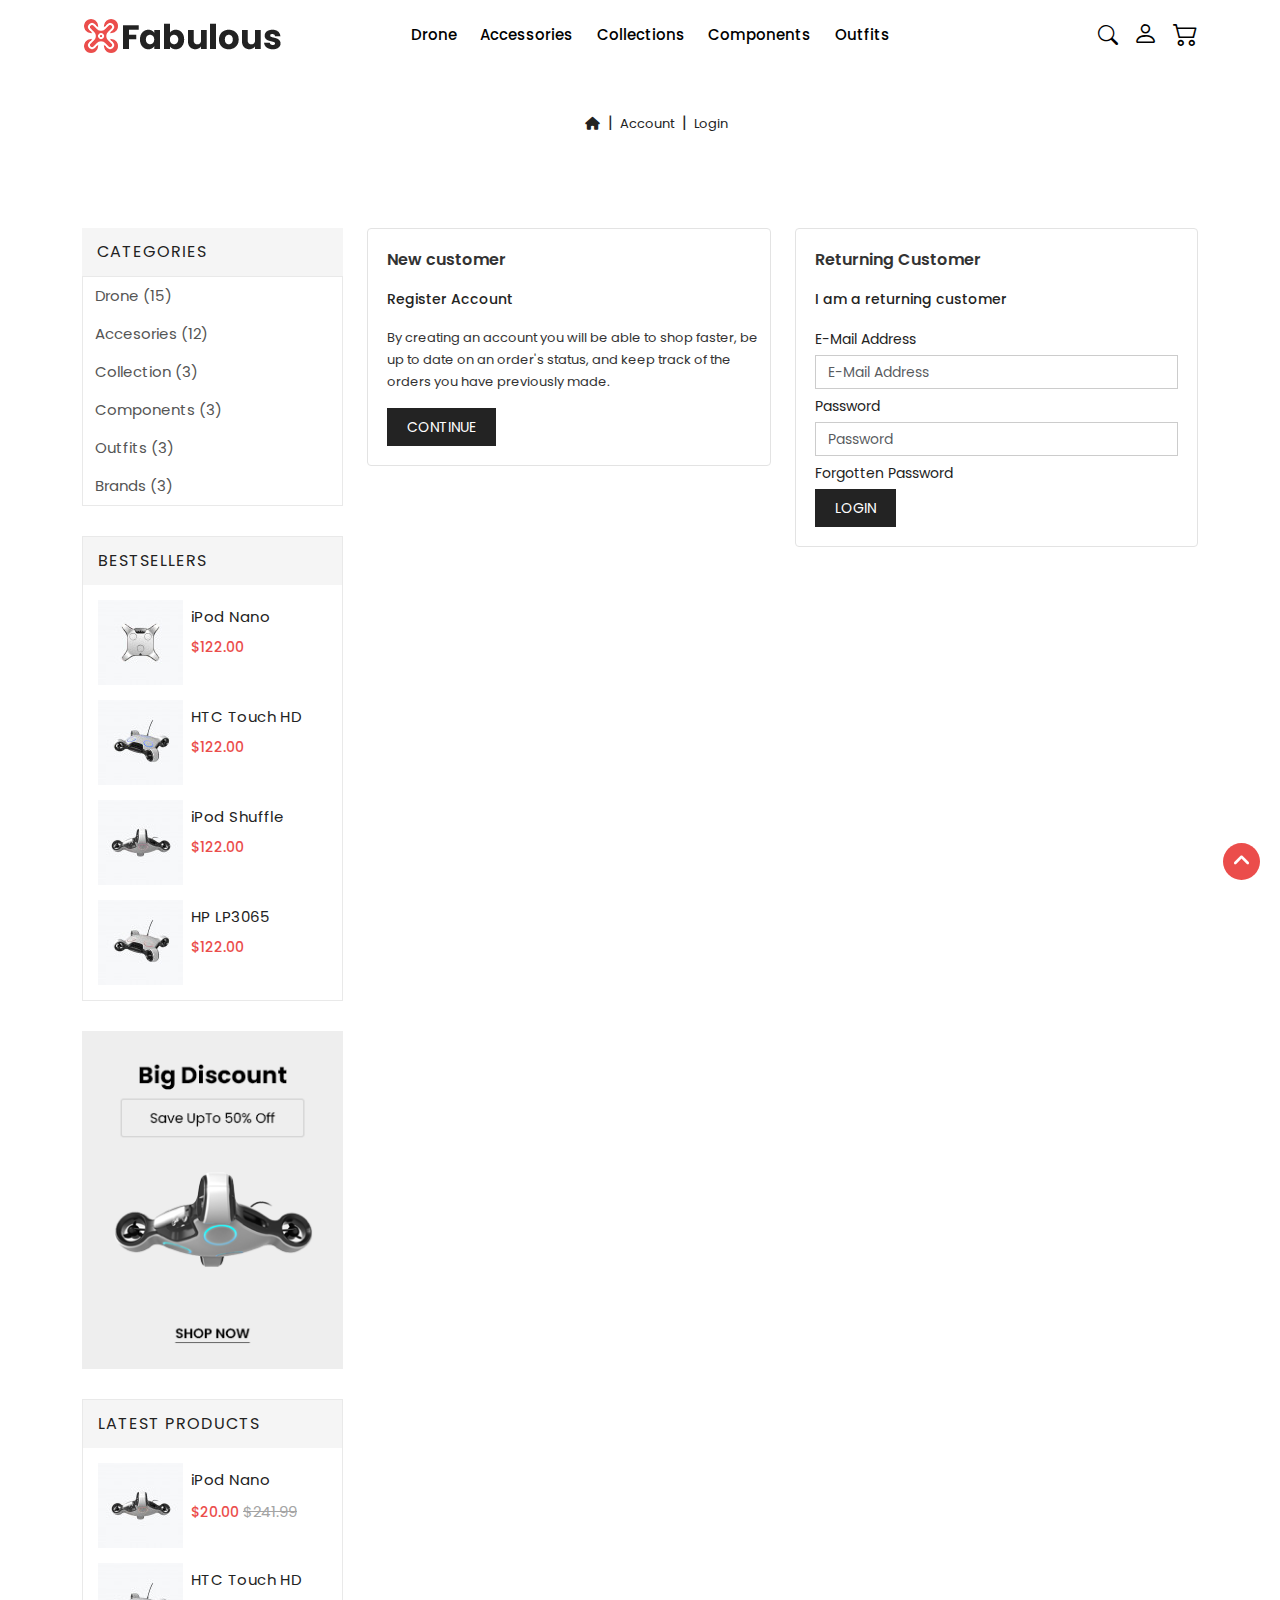
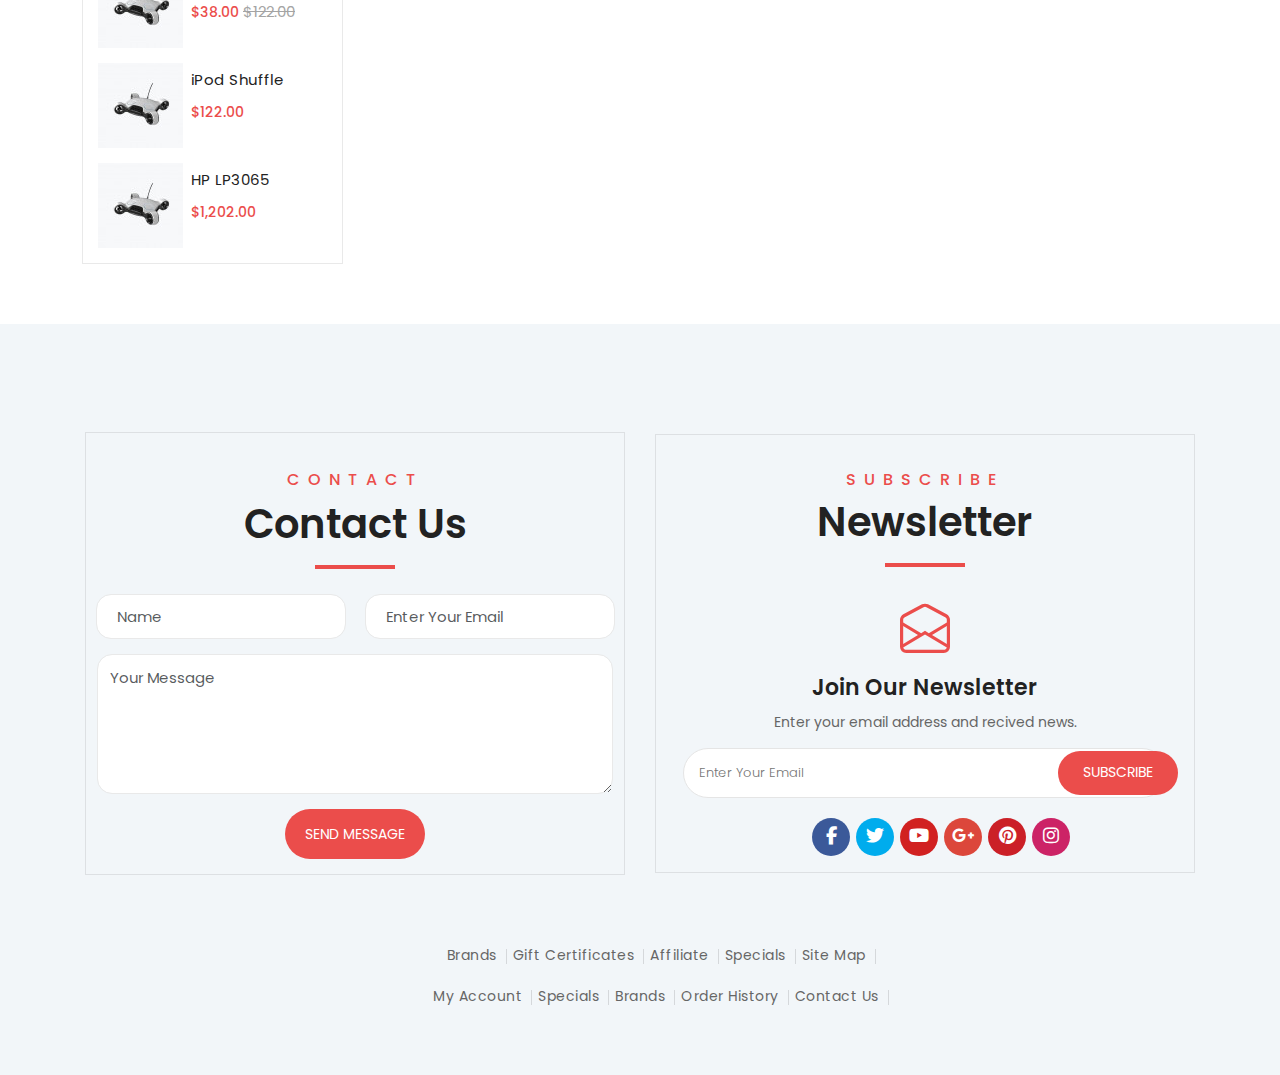
==== commit e5a542ca: "almost done" ====
--- a/front-end-project/account.html
+++ b/front-end-project/account.html
@@ -20,7 +20,7 @@
 <body>
     
     <nav>
-        <div class="header">
+        <div class="header different-header">
             <div class="container main-container">
                 <div class="row">
                     <div class="col-lg-3 logo logo-big">
--- a/front-end-project/assets/css/main.css
+++ b/front-end-project/assets/css/main.css
@@ -39,8 +39,7 @@
   -webkit-box-pack: center;
       -ms-flex-pack: center;
           justify-content: center;
-  position: -webkit-sticky;
-  position: sticky;
+  position: absolute;
   -webkit-transition: .5s;
   transition: .5s;
   top: 0;
@@ -48,6 +47,8 @@
   background-color: transparent;
   width: 100%;
   display: flex;
+  -webkit-transition: background-color 0.5 ease;
+  transition: background-color 0.5 ease;
 }
 
 .header .container .row {
@@ -96,7 +97,7 @@
 .header .container .row .nav .main-ul li {
   cursor: pointer;
   font-size: 15px;
-  color: black;
+  color: white;
   font-weight: 500;
 }
 
@@ -180,7 +181,7 @@
   cursor: pointer;
   margin-left: 15px;
   font-size: 25px;
-  color: black;
+  color: white;
 }
 
 .header .container .row .icons i:first-child {
@@ -330,6 +331,19 @@
   display: none;
 }
 
+.different-header {
+  background-color: white !important;
+  position: absolute !important;
+}
+
+.different-header .main-ul li {
+  color: black !important;
+}
+
+.different-header .icons i {
+  color: black !important;
+}
+
 .swipe-nav {
   height: 100vh;
   width: 300px;
@@ -400,6 +414,107 @@
   border-bottom: 1px solid #f2f2f2;
 }
 
+header {
+  position: relative;
+  top: 0% !important;
+}
+
+header .slider:hover .owl-nav {
+  display: -webkit-box !important;
+  display: -ms-flexbox !important;
+  display: flex !important;
+}
+
+header .slider .owl-dots {
+  position: absolute;
+  bottom: 7%;
+  left: 48%;
+  z-index: 99 !important;
+}
+
+header .slider .owl-dots .owl-dot {
+  height: 13px !important;
+  width: 13px !important;
+  background-color: #eb4d4b;
+  margin-right: 7px !important;
+}
+
+header .slider .owl-dots .owl-dot span {
+  background-color: transparent !important;
+}
+
+header .slider .owl-dots .active {
+  background-color: #222 !important;
+}
+
+header .slider .owl-nav {
+  display: none;
+  -webkit-box-pack: justify !important;
+      -ms-flex-pack: justify !important;
+          justify-content: space-between !important;
+  top: 50% !important;
+  -webkit-transition: 500ms ease;
+  transition: 500ms ease;
+}
+
+header .slider .owl-nav .owl-prev {
+  height: 36px !important;
+  width: 36px !important;
+  background-color: #eb4d4b;
+  display: -webkit-box;
+  display: -ms-flexbox;
+  display: flex;
+  -webkit-box-align: center;
+      -ms-flex-align: center;
+          align-items: center;
+  -webkit-box-pack: center;
+      -ms-flex-pack: center;
+          justify-content: center;
+  border-radius: 0%;
+  position: absolute;
+  left: 1%;
+  top: 42%;
+}
+
+header .slider .owl-nav .owl-prev span {
+  font-size: 30px !important;
+  font-weight: 300 !important;
+  color: white !important;
+}
+
+header .slider .owl-nav .owl-prev:hover {
+  background-color: #222;
+}
+
+header .slider .owl-nav .owl-next {
+  height: 36px !important;
+  width: 36px !important;
+  background-color: #eb4d4b;
+  display: -webkit-box;
+  display: -ms-flexbox;
+  display: flex;
+  -webkit-box-align: center;
+      -ms-flex-align: center;
+          align-items: center;
+  -webkit-box-pack: center;
+      -ms-flex-pack: center;
+          justify-content: center;
+  border-radius: 0%;
+  position: absolute;
+  right: 1%;
+  top: 42%;
+}
+
+header .slider .owl-nav .owl-next span {
+  font-size: 30px !important;
+  font-weight: 300 !important;
+  color: white !important;
+}
+
+header .slider .owl-nav .owl-next:hover {
+  background-color: #222;
+}
+
 header .slider .item .container {
   position: absolute;
   top: 10%;
@@ -451,6 +566,20 @@
   border-radius: 30px;
   background-color: #eb4d4b;
   color: #fff;
+}
+
+.active {
+  background-color: white !important;
+  position: -webkit-sticky !important;
+  position: sticky !important;
+}
+
+.active .icons i {
+  color: black !important;
+}
+
+.active .main-ul li {
+  color: black !important;
 }
 
 nav {
@@ -615,7 +744,7 @@
 
 footer {
   background-color: #f2f6f9;
-  padding-top: 50px;
+  padding-top: 30px;
   padding-bottom: 50px;
 }
 
@@ -1432,6 +1561,10 @@
   background-color: black;
 }
 
+.emptyCartText {
+  height: 50px !important;
+}
+
 main .htc-touch .container .row .product-description .image {
   width: 100%;
 }
@@ -2343,10 +2476,23 @@
     display: -webkit-box;
     display: -ms-flexbox;
     display: flex;
-    -webkit-box-orient: vertical;
+    -webkit-box-orient: horizontal;
     -webkit-box-direction: normal;
-        -ms-flex-direction: column;
-            flex-direction: column;
+        -ms-flex-direction: row;
+            flex-direction: row;
+  }
+}
+
+@media screen and (max-width: 390px) {
+  .discount {
+    text-align: center;
+  }
+  .discount a img {
+    width: 90% !important;
+  }
+  footer .row {
+    -ms-flex-wrap: wrap;
+        flex-wrap: wrap;
   }
 }
 
@@ -2803,6 +2949,7 @@
 
 main .contact-subscribe .contact-us .myform {
   border: 1px solid rgba(102, 102, 102, 0.15);
+  padding-top: 35px;
 }
 
 main .contact-subscribe .contact-us p {
@@ -2872,12 +3019,13 @@
   padding: 12px 12px 0;
   -webkit-box-shadow: none;
           box-shadow: none;
-  width: 100%;
   font-size: 15px;
   line-height: 1.42857;
   color: #555;
   border-color: #e9e9e9;
   margin-bottom: 15px;
+  width: 96% !important;
+  margin: 0 auto;
 }
 
 main .contact-subscribe .contact-us button {
@@ -2906,6 +3054,7 @@
 
 main .contact-subscribe .subscribe .newsletter {
   border: 1px solid rgba(102, 102, 102, 0.15);
+  padding-top: 35px;
 }
 
 main .contact-subscribe .subscribe h2 {
@@ -2974,7 +3123,7 @@
 
 main .contact-subscribe .subscribe input {
   width: 250px;
-  width: 100%;
+  width: 90% !important;
   height: 50px;
   border-radius: 30px;
   border: 1px solid #e5e5e5;
@@ -3096,13 +3245,1245 @@
 }
 
 @media screen and (max-width: 820px) {
-  .form-group .row {
+  .account-image .bg-image {
+    background-image: none !important;
+    background-color: #f5f5f5;
+  }
+  .reverse {
+    -webkit-box-orient: vertical !important;
+    -webkit-box-direction: reverse !important;
+        -ms-flex-flow: column-reverse !important;
+            flex-flow: column-reverse !important;
+  }
+  .product-types {
+    display: none !important;
+  }
+  .best-sellers {
+    display: none;
+  }
+  .accordion {
+    display: block !important;
+  }
+  .discount {
+    text-align: center;
+  }
+  .discount a img {
+    width: 38% !important;
+  }
+  .contact-subscribe .row {
     display: -webkit-box;
     display: -ms-flexbox;
     display: flex;
-    -ms-flex-wrap: nowrap;
-        flex-wrap: nowrap;
-  }
+    -webkit-box-orient: vertical;
+    -webkit-box-direction: normal;
+        -ms-flex-direction: column;
+            flex-direction: column;
+  }
+  .sign-up .form-group .form-row {
+    -webkit-box-orient: horizontal !important;
+    -webkit-box-direction: normal !important;
+        -ms-flex-direction: row !important;
+            flex-direction: row !important;
+    display: -webkit-box;
+    display: -ms-flexbox;
+    display: flex;
+    -webkit-box-align: center;
+        -ms-flex-align: center;
+            align-items: center;
+  }
+  .sign-up .form-group .control-label {
+    padding-left: 5px !important;
+  }
+}
+
+main .account-image .bg-image {
+  background-image: url(https://demo.ishithemes.com/opencart/OPC100/OPC100L02/image/catalog/breadcrumb.png);
+  margin-bottom: 30px;
+  background-attachment: fixed;
+  background-position: top;
+  height: 150px;
+  width: 100%;
+}
+
+main .account-image .bg-image ul {
+  list-style: none;
+  height: 100%;
+  display: -webkit-box;
+  display: -ms-flexbox;
+  display: flex;
+  -webkit-box-pack: center;
+      -ms-flex-pack: center;
+          justify-content: center;
+  -webkit-box-align: center;
+      -ms-flex-align: center;
+          align-items: center;
+}
+
+main .account-image .bg-image ul .homeicon::after {
+  content: "|";
+  padding: 0 7px 0 8px;
+  font-weight: 400;
+  color: #262626;
+  position: relative;
+}
+
+main .account-image .bg-image ul .account::after {
+  content: "|";
+  padding: 0 7px 0 8px;
+  font-weight: 400;
+  color: #262626;
+  position: relative;
+}
+
+main .account-image .bg-image ul li a {
+  text-decoration: none;
+  color: #222;
+  font-size: 13px;
+}
+
+main .account-image .bg-image ul li a:hover {
+  color: #eb4d4b;
+}
+
+main .account-image .bg-image ul li a i {
+  font-size: 13px;
+}
+
+main .customer .conatiner .row {
+  display: -webkit-box;
+  display: -ms-flexbox;
+  display: flex;
+}
+
+main .customer .left-column .product-types h2 {
+  color: #222;
+  font: 400 16px/18px 'Poppins', sans-serif;
+  letter-spacing: 1px;
+  width: 100%;
+  display: block;
+  margin: 0;
+  text-align: left;
+  background: #f5f5f5;
+  padding: 15px;
+}
+
+main .customer .left-column .product-types ul {
+  padding: 0 12px;
+  list-style: none;
+  border: 1px solid #e9e9e9;
+  background: white;
+  margin-bottom: 30px;
+}
+
+main .customer .left-column .product-types ul li {
+  padding: 7px 0;
+}
+
+main .customer .left-column .product-types ul li a {
+  font-size: 15px;
+  text-decoration: none;
+  border: 0;
+  border-radius: 0;
+  color: #555;
+  display: inline-block;
+  vertical-align: middle;
+  background: transparent;
+}
+
+main .customer .left-column .accordion {
+  display: none;
+  position: relative;
+  width: 100%;
+  padding: 0;
+  margin: 0;
+  list-style: none;
+  background-color: transparent;
+}
+
+main .customer .left-column .accordion li {
+  position: relative;
+  display: block;
+  width: 100%;
+  background-color: transparent;
+  margin: 0 auto 15px auto;
+  border-bottom: 1px solid #ddd;
+  border-radius: 5px;
+  cursor: pointer;
+}
+
+main .customer .left-column .accordion li.active h3:after {
+  content: "\f106";
+  font-family: FontAwesome;
+}
+
+main .customer .left-column .accordion li h3 {
+  color: #222;
+  font: 400 16px/18px 'Poppins', sans-serif;
+  letter-spacing: 1px;
+  width: 100%;
+  display: block;
+  margin: 0;
+  text-align: left;
+  background: #f5f5f5;
+  padding: 15px;
+}
+
+main .customer .left-column .accordion li h3:after {
+  content: "\f107";
+  font-family: FontAwesome;
+  position: absolute;
+  right: 3%;
+  -webkit-transform: translateY(2%);
+          transform: translateY(2%);
+  color: black;
+  -webkit-transition: all 0.3s ease-in-out;
+  transition: all 0.3s ease-in-out;
+  font-size: 18px;
+}
+
+main .customer .left-column .accordion li div.answer {
+  position: relative;
+  display: block;
+  width: 100%;
+  margin: 0;
+  cursor: pointer;
+  padding: 10px 12px 10px 12px;
+  border: 1px solid #e9e9e9;
+}
+
+main .customer .left-column .accordion li div.answer .product {
+  border-style: none;
+  display: -webkit-box;
+  display: -ms-flexbox;
+  display: flex;
+}
+
+main .customer .left-column .accordion li div.answer .product .caption {
+  padding-left: 8px;
+}
+
+main .customer .left-column .accordion li div.answer .product .caption h4 a {
+  color: #222;
+  text-decoration: none;
+  white-space: normal;
+  font-size: 15px;
+  font-weight: 400;
+  letter-spacing: 0.45px;
+  line-height: 20px;
+}
+
+main .customer .left-column .accordion li div.answer .product .caption p {
+  font-size: 14px;
+  color: #eb4d4b;
+  font-weight: 500;
+}
+
+main .customer .left-column .accordion li div.answer p {
+  font-size: 15px;
+  text-decoration: none;
+  border: 0;
+  border-radius: 0;
+  color: #555;
+  display: block;
+  background: transparent;
+}
+
+main .customer .left-column .accordion li .product {
+  position: relative;
+  display: block;
+  width: 100%;
+  margin: 0;
+  cursor: pointer;
+  padding: 10px 12px 0 12px;
+  border: 1px solid #e9e9e9;
+}
+
+main .customer .left-column .accordion li .product .caption .prices {
+  display: -webkit-box !important;
+  display: -ms-flexbox !important;
+  display: flex !important;
+}
+
+main .customer .left-column .accordion li .product .caption .prices span {
+  margin-left: 5px;
+  color: #a4a4a4;
+  font-size: 15px;
+  line-height: 20px;
+  font-weight: 400;
+  text-decoration: line-through;
+}
+
+main .customer .left-column .best-sellers {
+  margin-top: 10px;
+  border: 1px solid #e9e9e9;
+  padding-bottom: 15px;
+}
+
+main .customer .left-column .best-sellers h2 {
+  color: #222;
+  font: 400 16px/18px 'Poppins', sans-serif;
+  letter-spacing: 1px;
+  width: 100%;
+  display: block;
+  margin: 0;
+  text-align: left;
+  background: #f5f5f5;
+  padding: 15px;
+}
+
+main .customer .left-column .best-sellers .product {
+  padding: 15px;
+  padding-bottom: 0;
+  display: -webkit-box;
+  display: -ms-flexbox;
+  display: flex;
+}
+
+main .customer .left-column .best-sellers .product .image img {
+  cursor: pointer;
+}
+
+main .customer .left-column .best-sellers .product .caption {
+  padding-left: 8px;
+}
+
+main .customer .left-column .best-sellers .product .caption h4 a {
+  color: #222;
+  text-decoration: none;
+  white-space: normal;
+  font-size: 15px;
+  font-weight: 400;
+  letter-spacing: 0.45px;
+  line-height: 20px;
+}
+
+main .customer .left-column .best-sellers .product .caption p {
+  font-size: 14px;
+  color: #eb4d4b;
+  font-weight: 500;
+}
+
+main .customer .left-column .discount {
+  margin-top: 30px;
+  margin-bottom: 30px;
+}
+
+main .customer .left-column .discount img {
+  width: 100%;
+}
+
+main .customer .left-column .latest-products p {
+  display: inline-block;
+}
+
+main .customer .left-column .latest-products span {
+  color: #a4a4a4;
+  font-size: 15px;
+  line-height: 20px;
+  font-weight: 400;
+  text-decoration: line-through;
+}
+
+main .customer .register-account .row .new-customer {
+  padding: 19px 0 19px 19px;
+  margin-bottom: 20px;
+  background-color: white;
+  border: 1px solid #e3e3e3;
+  border-radius: 4px;
+}
+
+main .customer .register-account .row .new-customer h2 {
+  color: #333;
+  font: 600 16px/24px 'Poppins', sans-serif;
+  margin: 0 0 15px;
+}
+
+main .customer .register-account .row .new-customer p strong {
+  font-weight: 500;
+  color: #232323;
+  font-size: 14px;
+}
+
+main .customer .register-account .row .new-customer .text {
+  color: #333;
+  line-height: 22px;
+  font-size: 13px;
+  margin-bottom: 15px;
+}
+
+main .customer .register-account .row .new-customer .btn {
+  opacity: 1;
+  border-style: none;
+  font-size: 14px;
+  font-weight: 400;
+  padding: 10px 20px;
+  border-radius: 0;
+  -webkit-transition: all 0.5s;
+  transition: all 0.5s;
+  color: #fff;
+  background-color: #232323;
+  outline: none;
+  line-height: 18px;
+}
+
+main .customer .register-account .row .new-customer .btn:hover {
+  background-color: #dc473b;
+}
+
+main .customer .register-account .row .returning-customer {
+  -webkit-box-shadow: none;
+          box-shadow: none;
+  background-color: transparent;
+  border-color: white;
+  min-height: 20px;
+  padding: 19px;
+  margin-bottom: 20px;
+  border: 1px solid #e3e3e3;
+  border-radius: 4px;
+}
+
+main .customer .register-account .row .returning-customer h2 {
+  color: #333;
+  font: 600 16px/24px 'Poppins', sans-serif;
+  margin: 0 0 15px;
+}
+
+main .customer .register-account .row .returning-customer p strong {
+  font-weight: 500;
+  color: #232323;
+  font-size: 14px;
+}
+
+main .customer .register-account .row .returning-customer .form-group label {
+  font-size: 14px;
+  font-weight: 400;
+  color: #232323;
+  display: inline-block;
+  max-width: 100%;
+  margin-bottom: 5px;
+}
+
+main .customer .register-account .row .returning-customer .form-group input {
+  font-size: 12px;
+  -webkit-box-shadow: none;
+          box-shadow: none;
+  border-radius: 0;
+  margin: 0 0 5px;
+  border-color: #e9e9e9;
+  display: block;
+  width: 100%;
+  height: 34px;
+  padding: 6px 12px;
+  font-size: 14px;
+  line-height: 1.42857143;
+  color: #555;
+  background-color: #fff;
+  background-image: none;
+  border: 1px solid #ccc;
+}
+
+main .customer .register-account .row .returning-customer .form-group a {
+  text-decoration: none;
+  font-size: 14px;
+  font-weight: 400;
+  color: #232323;
+  display: inline-block;
+  max-width: 100%;
+  margin-bottom: 5px;
+}
+
+main .customer .register-account .row .returning-customer .btn {
+  opacity: 1;
+  border-style: none;
+  font-size: 14px;
+  font-weight: 400;
+  padding: 10px 20px;
+  border-radius: 0;
+  -webkit-transition: all 0.5s;
+  transition: all 0.5s;
+  color: #fff;
+  background-color: #232323;
+  outline: none;
+  line-height: 18px;
+}
+
+main .customer .register-account .row .returning-customer .btn:hover {
+  background-color: #dc473b;
+}
+
+main .contact-subscribe {
+  background-color: #f2f6f9;
+  padding-top: 70px;
+  margin-top: 60px;
+}
+
+main .contact-subscribe .row {
+  display: -webkit-box;
+  display: -ms-flexbox;
+  display: flex;
+  -webkit-box-align: baseline;
+      -ms-flex-align: baseline;
+          align-items: baseline;
+}
+
+main .contact-subscribe .contact-us {
+  text-align: center;
+  padding: 25px 15px;
+}
+
+main .contact-subscribe .contact-us .myform {
+  border: 1px solid rgba(102, 102, 102, 0.15);
+}
+
+main .contact-subscribe .contact-us p {
+  font-size: 16px;
+  letter-spacing: 8px;
+  font-weight: 500;
+  margin: 0;
+  margin-bottom: 12px;
+  font-family: 'Poppins', sans-serif;
+  color: #eb4d4b;
+}
+
+main .contact-subscribe .contact-us h2 {
+  font-size: 40px;
+  line-height: 40px;
+  letter-spacing: 0;
+  font-weight: 600;
+  color: #222;
+  font-family: 'Poppins', sans-serif;
+  text-transform: unset;
+  position: relative;
+  display: inline-block;
+  margin: 0;
+  margin-bottom: 25px;
+  padding-bottom: 25px;
+}
+
+main .contact-subscribe .contact-us h2::before {
+  position: absolute;
+  content: "";
+  width: 80px;
+  height: 4px;
+  background: #eb4d4b;
+  bottom: 0;
+  left: 0;
+  right: 0;
+  text-align: center;
+  margin: 0 auto;
+}
+
+main .contact-subscribe .contact-us .inputs {
+  display: -webkit-box;
+  display: -ms-flexbox;
+  display: flex;
+  -ms-flex-pack: distribute;
+      justify-content: space-around;
+}
+
+main .contact-subscribe .contact-us .inputs input {
+  height: 45px;
+  width: 250px !important;
+  border-radius: 15px;
+  -webkit-box-shadow: none;
+          box-shadow: none;
+  width: 100%;
+  font-size: 15px;
+  line-height: 1.42857;
+  color: #555;
+  border-color: #e9e9e9;
+  padding: 0 20px;
+  margin-bottom: 15px;
+}
+
+main .contact-subscribe .contact-us textarea {
+  border-radius: 15px;
+  height: 140px;
+  padding: 12px 12px 0;
+  -webkit-box-shadow: none;
+          box-shadow: none;
+  width: 100%;
+  font-size: 15px;
+  line-height: 1.42857;
+  color: #555;
+  border-color: #e9e9e9;
+  margin-bottom: 15px;
+}
+
+main .contact-subscribe .contact-us button {
+  border-style: none;
+  margin-bottom: 0;
+  border-radius: 30px;
+  height: 50px;
+  font-size: 14px;
+  font-weight: 400;
+  padding: 8px 20px;
+  background: #eb4d4b;
+  color: #fff;
+  margin-bottom: 15px;
+}
+
+main .contact-subscribe .contact-us button:hover {
+  background-color: black;
+}
+
+main .contact-subscribe .subscribe {
+  display: block;
+  padding: 40px 15px;
+  text-align: center;
+  margin: 0 auto;
+}
+
+main .contact-subscribe .subscribe .newsletter {
+  border: 1px solid rgba(102, 102, 102, 0.15);
+}
+
+main .contact-subscribe .subscribe h2 {
+  font-size: 16px;
+  letter-spacing: 8px;
+  font-weight: 500;
+  margin: 0;
+  margin-bottom: 12px;
+  font-family: 'Poppins', sans-serif;
+  color: #eb4d4b;
+}
+
+main .contact-subscribe .subscribe h3 {
+  font-size: 40px;
+  line-height: 40px;
+  letter-spacing: 0;
+  font-weight: 600;
+  color: #222;
+  font-family: 'Poppins', sans-serif;
+  text-transform: unset;
+  position: relative;
+  display: inline-block;
+  margin: 0;
+  margin-bottom: 25px;
+  padding-bottom: 25px;
+}
+
+main .contact-subscribe .subscribe h3::before {
+  position: absolute;
+  content: "";
+  width: 80px;
+  height: 4px;
+  background: #eb4d4b;
+  bottom: 0;
+  left: 0;
+  right: 0;
+  text-align: center;
+  margin: 0 auto;
+}
+
+main .contact-subscribe .subscribe i {
+  font-size: 50px;
+  margin-bottom: 20px;
+  color: #eb4d4b;
+}
+
+main .contact-subscribe .subscribe h4 {
+  color: #222;
+  font-size: 22px;
+  margin-top: 10px;
+  font-weight: 600;
+  letter-spacing: 0;
+  line-height: 22px;
+  position: relative;
+  margin-bottom: 13px;
+}
+
+main .contact-subscribe .subscribe p {
+  font-size: 14px;
+  line-height: 20px;
+  display: block;
+  color: #666;
+  letter-spacing: 0;
+  font-weight: 400;
+}
+
+main .contact-subscribe .subscribe input {
+  width: 250px;
+  width: 100%;
+  height: 50px;
+  border-radius: 30px;
+  border: 1px solid #e5e5e5;
+  padding: 10px 15px;
+  padding-right: 135px;
+  background: #fff;
+  color: #666;
+  font-size: 13px;
+  font-weight: 300;
+  text-transform: capitalize;
+}
+
+main .contact-subscribe .subscribe button {
+  height: 44px;
+  background-color: #eb4d4b;
+  fill: #fff;
+  font-weight: 400;
+  font-size: 14px;
+  line-height: 17px;
+  border-radius: 30px;
+  padding: 13px 25px;
+  color: #fff;
+  border: 0;
+  float: right;
+  right: 8%;
+  margin-top: 3px;
+  position: absolute;
+}
+
+main .contact-subscribe .subscribe .socials ul {
+  display: -webkit-box;
+  display: -ms-flexbox;
+  display: flex;
+  list-style: none;
+  margin-top: 20px;
+  -webkit-box-pack: center;
+      -ms-flex-pack: center;
+          justify-content: center;
+}
+
+main .contact-subscribe .subscribe .socials ul li {
+  margin: 0 3px;
+}
+
+main .contact-subscribe .subscribe .socials ul li:hover {
+  background-color: #eb4d4b;
+  cursor: pointer;
+}
+
+main .contact-subscribe .subscribe .socials ul i {
+  font-size: 18px;
+  padding-top: 9px;
+}
+
+main .contact-subscribe .subscribe .socials ul .facebook {
+  width: 38px;
+  height: 38px;
+  background-color: #3b5999;
+  border-radius: 50%;
+}
+
+main .contact-subscribe .subscribe .socials ul .facebook i {
+  color: white;
+}
+
+main .contact-subscribe .subscribe .socials ul .twitter {
+  width: 38px;
+  height: 38px;
+  background-color: #00aced;
+  border-radius: 50%;
+}
+
+main .contact-subscribe .subscribe .socials ul .twitter i {
+  color: white;
+}
+
+main .contact-subscribe .subscribe .socials ul .youtube {
+  width: 38px;
+  height: 38px;
+  background-color: #d12121;
+  border-radius: 50%;
+}
+
+main .contact-subscribe .subscribe .socials ul .youtube i {
+  color: white;
+}
+
+main .contact-subscribe .subscribe .socials ul .google {
+  width: 38px;
+  height: 38px;
+  background-color: #dc473b;
+  border-radius: 50%;
+}
+
+main .contact-subscribe .subscribe .socials ul .google i {
+  color: white;
+}
+
+main .contact-subscribe .subscribe .socials ul .pinterest {
+  width: 38px;
+  height: 38px;
+  background-color: #cb2027;
+  border-radius: 50%;
+}
+
+main .contact-subscribe .subscribe .socials ul .pinterest i {
+  color: white;
+}
+
+main .contact-subscribe .subscribe .socials ul .instagram {
+  width: 38px;
+  height: 38px;
+  background-color: #cc2366;
+  border-radius: 50%;
+}
+
+main .contact-subscribe .subscribe .socials ul .instagram i {
+  color: white;
+}
+
+@media screen and (max-width: 820px) {
+  .account-image .bg-image {
+    background-image: none !important;
+    background-color: #f5f5f5;
+  }
+  .row {
+    -webkit-box-orient: vertical;
+    -webkit-box-direction: reverse;
+        -ms-flex-direction: column-reverse;
+            flex-direction: column-reverse;
+  }
+  .product-types {
+    display: none !important;
+  }
+  .best-sellers {
+    display: none;
+  }
+  .accordion {
+    display: block !important;
+  }
+  .discount {
+    text-align: center;
+  }
+  .discount a img {
+    width: 38% !important;
+  }
+  .contact-subscribe .row {
+    display: -webkit-box;
+    display: -ms-flexbox;
+    display: flex;
+    -webkit-box-orient: vertical;
+    -webkit-box-direction: normal;
+        -ms-flex-direction: column;
+            flex-direction: column;
+  }
+  .register-account .row {
+    display: -webkit-box;
+    display: -ms-flexbox;
+    display: flex;
+    -webkit-box-orient: horizontal;
+    -webkit-box-direction: normal;
+        -ms-flex-direction: row;
+            flex-direction: row;
+  }
+}
+
+@media screen and (max-width: 390px) {
+  .discount {
+    text-align: center;
+  }
+  .discount a img {
+    width: 90% !important;
+  }
+  footer .row {
+    -ms-flex-wrap: wrap;
+        flex-wrap: wrap;
+  }
+}
+
+main .account-image .bg-image {
+  background-image: url(https://demo.ishithemes.com/opencart/OPC100/OPC100L02/image/catalog/breadcrumb.png);
+  margin-bottom: 30px;
+  background-attachment: fixed;
+  background-position: top;
+  height: 150px;
+  width: 100%;
+}
+
+main .account-image .bg-image ul {
+  list-style: none;
+  height: 100%;
+  display: -webkit-box;
+  display: -ms-flexbox;
+  display: flex;
+  -webkit-box-pack: center;
+      -ms-flex-pack: center;
+          justify-content: center;
+  -webkit-box-align: center;
+      -ms-flex-align: center;
+          align-items: center;
+}
+
+main .account-image .bg-image ul .homeicon::after {
+  content: "|";
+  padding: 0 7px 0 8px;
+  font-weight: 400;
+  color: #262626;
+  position: relative;
+}
+
+main .account-image .bg-image ul .account::after {
+  content: "|";
+  padding: 0 7px 0 8px;
+  font-weight: 400;
+  color: #262626;
+  position: relative;
+}
+
+main .account-image .bg-image ul li a {
+  text-decoration: none;
+  color: #222;
+  font-size: 13px;
+}
+
+main .account-image .bg-image ul li a:hover {
+  color: #eb4d4b;
+}
+
+main .account-image .bg-image ul li a i {
+  font-size: 13px;
+}
+
+main .cart-empty {
+  display: -webkit-box;
+  display: -ms-flexbox;
+  display: flex;
+  -ms-flex-pack: distribute;
+      justify-content: space-around;
+  -webkit-box-align: center;
+      -ms-flex-align: center;
+          align-items: center;
+}
+
+main .cart-empty p {
+  text-align: center;
+}
+
+main .td4-parent {
+  display: -webkit-box;
+  display: -ms-flexbox;
+  display: flex;
+  -webkit-box-align: center;
+      -ms-flex-align: center;
+          align-items: center;
+}
+
+main .td4-parent input {
+  width: 70px;
+  height: 40px;
+}
+
+main .td4-parent button {
+  border-radius: 0px;
+}
+
+main .contact-subscribe {
+  background-color: #f2f6f9;
+  padding-top: 70px;
+}
+
+main .contact-subscribe .row {
+  display: -webkit-box;
+  display: -ms-flexbox;
+  display: flex;
+  -webkit-box-align: baseline;
+      -ms-flex-align: baseline;
+          align-items: baseline;
+}
+
+main .contact-subscribe .contact-us {
+  text-align: center;
+  padding: 25px 15px;
+}
+
+main .contact-subscribe .contact-us .myform {
+  border: 1px solid rgba(102, 102, 102, 0.15);
+  padding-top: 35px;
+}
+
+main .contact-subscribe .contact-us p {
+  font-size: 16px;
+  letter-spacing: 8px;
+  font-weight: 500;
+  margin: 0;
+  margin-bottom: 12px;
+  font-family: 'Poppins', sans-serif;
+  color: #eb4d4b;
+}
+
+main .contact-subscribe .contact-us h2 {
+  font-size: 40px;
+  line-height: 40px;
+  letter-spacing: 0;
+  font-weight: 600;
+  color: #222;
+  font-family: 'Poppins', sans-serif;
+  text-transform: unset;
+  position: relative;
+  display: inline-block;
+  margin: 0;
+  margin-bottom: 25px;
+  padding-bottom: 25px;
+}
+
+main .contact-subscribe .contact-us h2::before {
+  position: absolute;
+  content: "";
+  width: 80px;
+  height: 4px;
+  background: #eb4d4b;
+  bottom: 0;
+  left: 0;
+  right: 0;
+  text-align: center;
+  margin: 0 auto;
+}
+
+main .contact-subscribe .contact-us .inputs {
+  display: -webkit-box;
+  display: -ms-flexbox;
+  display: flex;
+  -ms-flex-pack: distribute;
+      justify-content: space-around;
+}
+
+main .contact-subscribe .contact-us .inputs input {
+  height: 45px;
+  width: 250px !important;
+  border-radius: 15px;
+  -webkit-box-shadow: none;
+          box-shadow: none;
+  width: 100%;
+  font-size: 15px;
+  line-height: 1.42857;
+  color: #555;
+  border-color: #e9e9e9;
+  padding: 0 20px;
+  margin-bottom: 15px;
+}
+
+main .contact-subscribe .contact-us textarea {
+  border-radius: 15px;
+  height: 140px;
+  padding: 12px 12px 0;
+  -webkit-box-shadow: none;
+          box-shadow: none;
+  font-size: 15px;
+  line-height: 1.42857;
+  color: #555;
+  border-color: #e9e9e9;
+  margin-bottom: 15px;
+  width: 96% !important;
+  margin: 0 auto;
+}
+
+main .contact-subscribe .contact-us button {
+  border-style: none;
+  margin-bottom: 0;
+  border-radius: 30px;
+  height: 50px;
+  font-size: 14px;
+  font-weight: 400;
+  padding: 8px 20px;
+  background: #eb4d4b;
+  color: #fff;
+  margin-bottom: 15px;
+}
+
+main .contact-subscribe .contact-us button:hover {
+  background-color: black;
+}
+
+main .contact-subscribe .subscribe {
+  display: block;
+  padding: 40px 15px;
+  text-align: center;
+  margin: 0 auto;
+}
+
+main .contact-subscribe .subscribe .newsletter {
+  border: 1px solid rgba(102, 102, 102, 0.15);
+  padding-top: 35px;
+}
+
+main .contact-subscribe .subscribe h2 {
+  font-size: 16px;
+  letter-spacing: 8px;
+  font-weight: 500;
+  margin: 0;
+  margin-bottom: 12px;
+  font-family: 'Poppins', sans-serif;
+  color: #eb4d4b;
+}
+
+main .contact-subscribe .subscribe h3 {
+  font-size: 40px;
+  line-height: 40px;
+  letter-spacing: 0;
+  font-weight: 600;
+  color: #222;
+  font-family: 'Poppins', sans-serif;
+  text-transform: unset;
+  position: relative;
+  display: inline-block;
+  margin: 0;
+  margin-bottom: 25px;
+  padding-bottom: 25px;
+}
+
+main .contact-subscribe .subscribe h3::before {
+  position: absolute;
+  content: "";
+  width: 80px;
+  height: 4px;
+  background: #eb4d4b;
+  bottom: 0;
+  left: 0;
+  right: 0;
+  text-align: center;
+  margin: 0 auto;
+}
+
+main .contact-subscribe .subscribe i {
+  font-size: 50px;
+  margin-bottom: 20px;
+  color: #eb4d4b;
+}
+
+main .contact-subscribe .subscribe h4 {
+  color: #222;
+  font-size: 22px;
+  margin-top: 10px;
+  font-weight: 600;
+  letter-spacing: 0;
+  line-height: 22px;
+  position: relative;
+  margin-bottom: 13px;
+}
+
+main .contact-subscribe .subscribe p {
+  font-size: 14px;
+  line-height: 20px;
+  display: block;
+  color: #666;
+  letter-spacing: 0;
+  font-weight: 400;
+}
+
+main .contact-subscribe .subscribe input {
+  width: 250px;
+  width: 90% !important;
+  height: 50px;
+  border-radius: 30px;
+  border: 1px solid #e5e5e5;
+  padding: 10px 15px;
+  padding-right: 135px;
+  background: #fff;
+  color: #666;
+  font-size: 13px;
+  font-weight: 300;
+  text-transform: capitalize;
+}
+
+main .contact-subscribe .subscribe button {
+  height: 44px;
+  background-color: #eb4d4b;
+  fill: #fff;
+  font-weight: 400;
+  font-size: 14px;
+  line-height: 17px;
+  border-radius: 30px;
+  padding: 13px 25px;
+  color: #fff;
+  border: 0;
+  float: right;
+  right: 8%;
+  margin-top: 3px;
+  position: absolute;
+}
+
+main .contact-subscribe .subscribe .socials ul {
+  display: -webkit-box;
+  display: -ms-flexbox;
+  display: flex;
+  list-style: none;
+  margin-top: 20px;
+  -webkit-box-pack: center;
+      -ms-flex-pack: center;
+          justify-content: center;
+}
+
+main .contact-subscribe .subscribe .socials ul li {
+  margin: 0 3px;
+}
+
+main .contact-subscribe .subscribe .socials ul li:hover {
+  background-color: #eb4d4b;
+  cursor: pointer;
+}
+
+main .contact-subscribe .subscribe .socials ul i {
+  font-size: 18px;
+  padding-top: 9px;
+}
+
+main .contact-subscribe .subscribe .socials ul .facebook {
+  width: 38px;
+  height: 38px;
+  background-color: #3b5999;
+  border-radius: 50%;
+}
+
+main .contact-subscribe .subscribe .socials ul .facebook i {
+  color: white;
+}
+
+main .contact-subscribe .subscribe .socials ul .twitter {
+  width: 38px;
+  height: 38px;
+  background-color: #00aced;
+  border-radius: 50%;
+}
+
+main .contact-subscribe .subscribe .socials ul .twitter i {
+  color: white;
+}
+
+main .contact-subscribe .subscribe .socials ul .youtube {
+  width: 38px;
+  height: 38px;
+  background-color: #d12121;
+  border-radius: 50%;
+}
+
+main .contact-subscribe .subscribe .socials ul .youtube i {
+  color: white;
+}
+
+main .contact-subscribe .subscribe .socials ul .google {
+  width: 38px;
+  height: 38px;
+  background-color: #dc473b;
+  border-radius: 50%;
+}
+
+main .contact-subscribe .subscribe .socials ul .google i {
+  color: white;
+}
+
+main .contact-subscribe .subscribe .socials ul .pinterest {
+  width: 38px;
+  height: 38px;
+  background-color: #cb2027;
+  border-radius: 50%;
+}
+
+main .contact-subscribe .subscribe .socials ul .pinterest i {
+  color: white;
+}
+
+main .contact-subscribe .subscribe .socials ul .instagram {
+  width: 38px;
+  height: 38px;
+  background-color: #cc2366;
+  border-radius: 50%;
+}
+
+main .contact-subscribe .subscribe .socials ul .instagram i {
+  color: white;
 }
 
 main .services {
@@ -3406,6 +4787,62 @@
 
 main .products-filter {
   margin-top: 80px;
+  margin-bottom: 80px;
+}
+
+main .products-filter .owl-carousel .owl-nav {
+  position: absolute;
+  top: 97%;
+  left: 46%;
+}
+
+main .products-filter .owl-carousel .owl-nav button.owl-prev {
+  color: white;
+  display: inline-block;
+  vertical-align: middle;
+  background: #eb4d4b;
+  text-align: center;
+  position: relative;
+  margin: 4px;
+  outline: none;
+  width: 35px;
+  height: 35px;
+  line-height: 35px;
+  border-radius: 50%;
+  padding-bottom: 30px;
+}
+
+main .products-filter .owl-carousel .owl-nav button.owl-prev:hover {
+  background-color: black;
+}
+
+main .products-filter .owl-carousel .owl-nav button.owl-prev span {
+  font-size: 28px !important;
+  font-weight: 200;
+}
+
+main .products-filter .owl-carousel .owl-nav button.owl-next {
+  color: white;
+  display: inline-block;
+  vertical-align: middle;
+  background: #eb4d4b;
+  text-align: center;
+  position: relative;
+  margin: 4px;
+  outline: none;
+  width: 35px;
+  height: 35px;
+  line-height: 35px;
+  border-radius: 50%;
+}
+
+main .products-filter .owl-carousel .owl-nav button.owl-next:hover {
+  background-color: black;
+}
+
+main .products-filter .owl-carousel .owl-nav button.owl-next span {
+  font-size: 28px !important;
+  font-weight: 200;
 }
 
 main .products-filter .heading {
@@ -3514,12 +4951,15 @@
   display: block;
   width: 100%;
   height: auto;
-  background-color: transparent;
   padding: 20px;
   margin: 0 auto 15px auto;
   border-bottom: 1px solid #ddd;
   border-radius: 5px;
   cursor: pointer;
+}
+
+main .faq ul.accordion li.active {
+  background-color: #f2f6f9 !important;
 }
 
 main .faq ul.accordion li.active h3:after {
@@ -3580,7 +5020,7 @@
 }
 
 main .sponsors {
-  height: 200px;
+  height: 130px !important;
   display: -webkit-box;
   display: -ms-flexbox;
   display: flex;
@@ -3591,17 +5031,18 @@
 
 main .sponsors .owl-carousel .item {
   width: 200px;
+  padding-top: 40px;
 }
 
 main .sponsors .owl-carousel .item img {
   width: 100%;
-}
-
-main .sponsors .owl-carousel .item:hover {
-  -webkit-animation: SponsorsRotateY;
-          animation: SponsorsRotateY;
-  -webkit-animation-duration: 500ms;
-          animation-duration: 500ms;
+  -webkit-transition: 1s;
+  transition: 1s;
+}
+
+main .sponsors .owl-carousel .item:hover img {
+  -webkit-transform: rotateY(360deg);
+          transform: rotateY(360deg);
 }
 
 main .contact-subscribe {
@@ -3947,26 +5388,67 @@
   }
 }
 
-@-webkit-keyframes SponsorsRotateY {
-  0% {
-    -webkit-transform: rotateY(0deg);
-            transform: rotateY(0deg);
-  }
-  25% {
-    -webkit-transform: rotateY(90deg);
-            transform: rotateY(90deg);
-  }
-  50% {
-    -webkit-transform: rotateY(180deg);
-            transform: rotateY(180deg);
-  }
-  75% {
-    -webkit-transform: rotateY(270deg);
-            transform: rotateY(270deg);
-  }
-  100% {
-    -webkit-transform: rotateY(360deg);
-            transform: rotateY(360deg);
+@media screen and (max-width: 992px) {
+  .header .row {
+    -webkit-box-orient: horizontal !important;
+    -webkit-box-direction: normal !important;
+        -ms-flex-direction: row !important;
+            flex-direction: row !important;
+  }
+  .header .logo-big {
+    display: none !important;
+  }
+  .header .nav {
+    display: none !important;
+  }
+  .header .logo-med {
+    display: -webkit-box !important;
+    display: -ms-flexbox !important;
+    display: flex !important;
+  }
+  .header .logo-med img {
+    width: 100% !important;
+  }
+  .header .icons {
+    padding: 0 !important;
+    display: -webkit-box !important;
+    display: -ms-flexbox !important;
+    display: flex !important;
+    -webkit-box-pack: center !important;
+        -ms-flex-pack: center !important;
+            justify-content: center !important;
+  }
+  .header .icons .bi-search {
+    display: none !important;
+  }
+  .header .icons i {
+    color: black;
+    margin: 0 !important;
+  }
+  .header .icons .basket .basket-dropdown-menu {
+    width: 290px !important;
+    right: -30px !important;
+  }
+  .header .icons .user-btn {
+    margin-right: 10px !important;
+  }
+  .header .icons .user-btn i {
+    font-size: 25px !important;
+  }
+  .header .menu {
+    display: -webkit-box !important;
+    display: -ms-flexbox !important;
+    display: flex !important;
+    font-size: 23px !important;
+  }
+  .header .menu .bi-search {
+    margin-left: 18px !important;
+  }
+  .header .menu .search-btn i {
+    font-size: 20px !important;
+  }
+  .header .menu .search-btn .search-dropdown-menu {
+    left: 140px !important;
   }
 }
 /*# sourceMappingURL=main.css.map */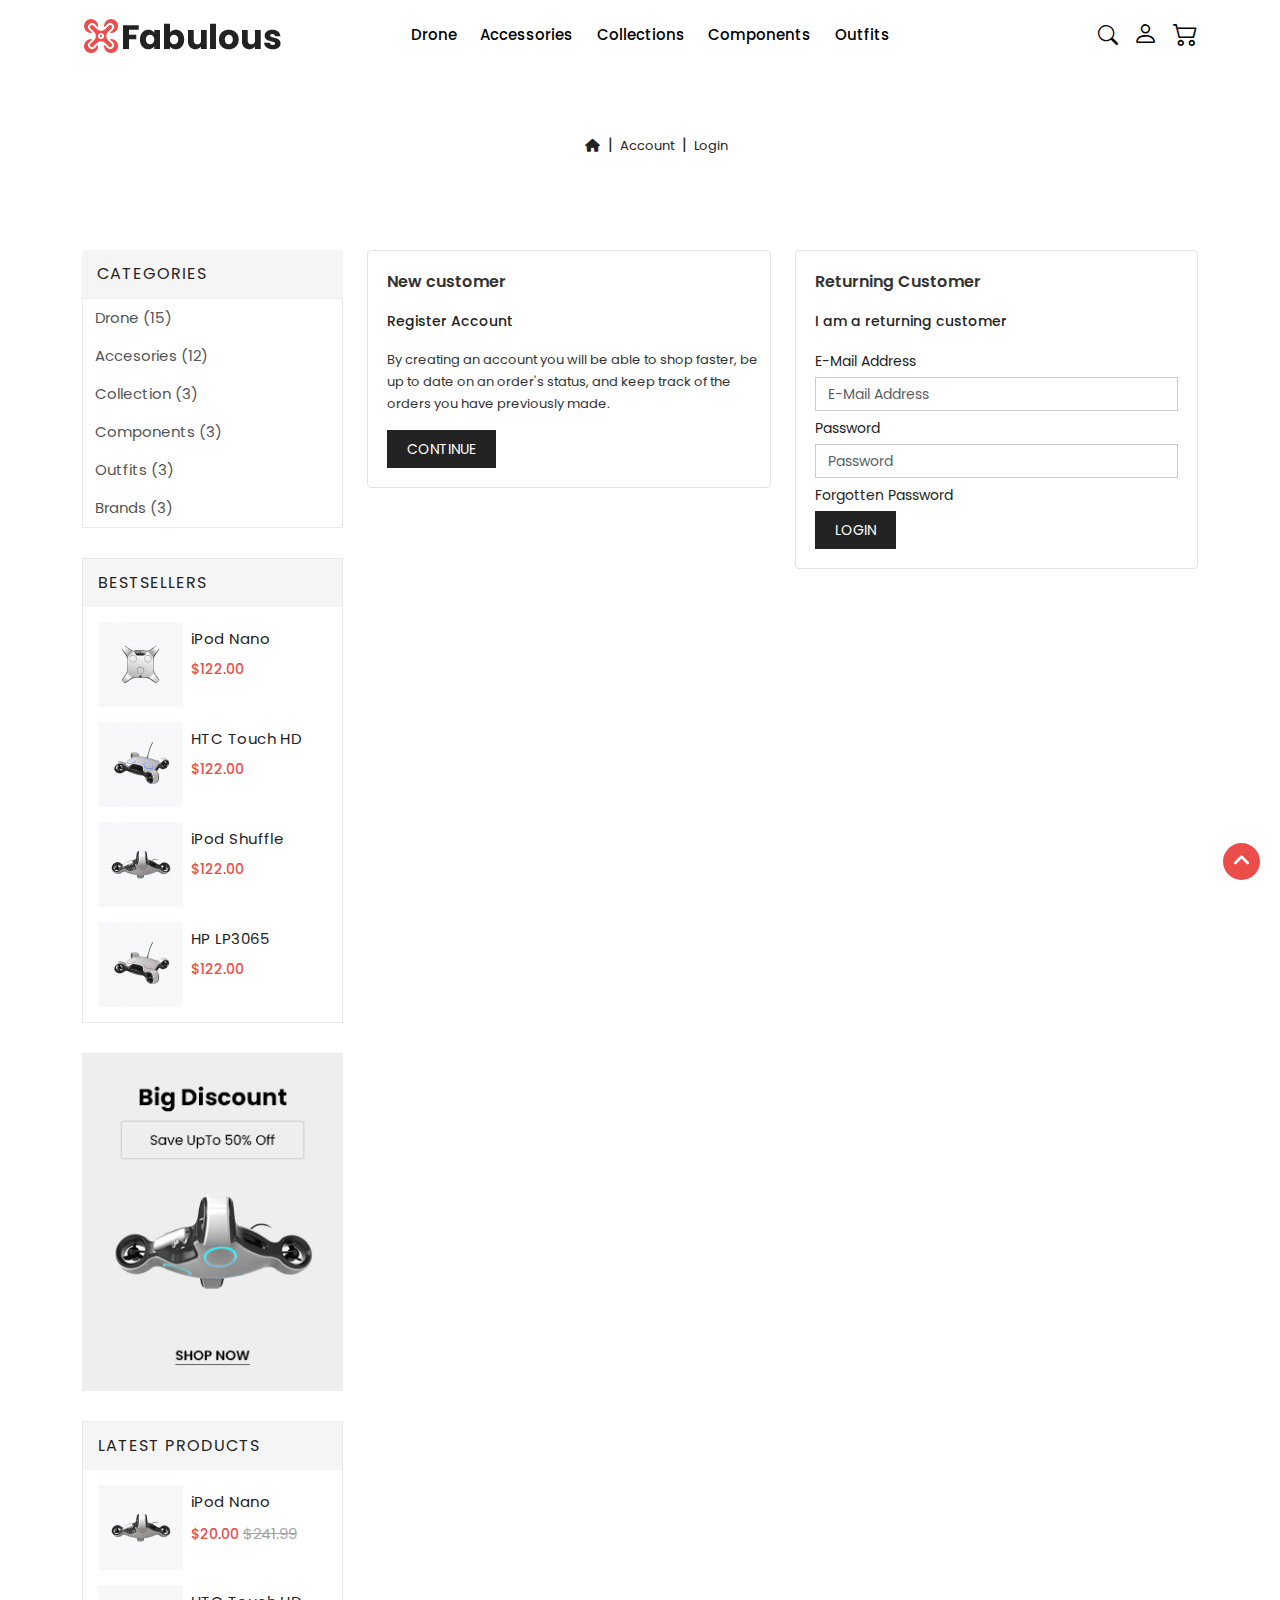
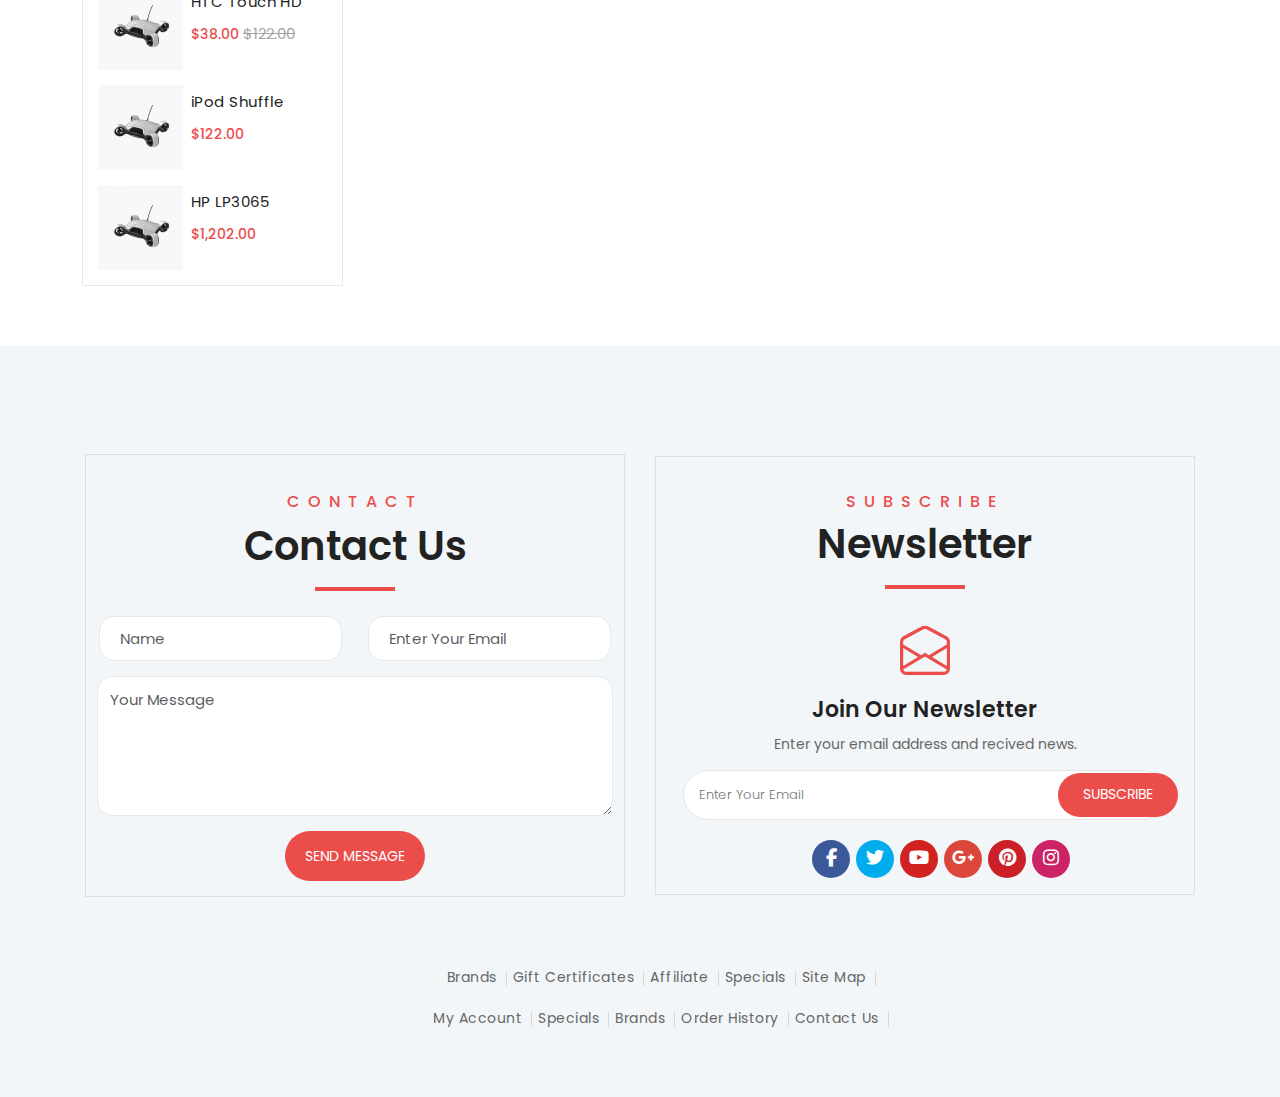
==== commit 8af6ff24: "website done" ====
--- a/front-end-project/account.html
+++ b/front-end-project/account.html
@@ -19,7 +19,7 @@
 </head>
 <body>
     
-    <nav>
+
         <div class="header different-header">
             <div class="container main-container">
                 <div class="row">
@@ -104,7 +104,7 @@
                     <div class="col-6 logo logo-med">
                         <a href="./home.html"><img src="./assets/images/Logo.png" alt=""></a>
                     </div>
-                    <div class="col-lg-3 icons">
+                    <div class="col-3 icons">
                         <i class="bi bi-search"></i>
                         <i class="bi bi-person"></i>
                         <div class="basket">
@@ -198,7 +198,7 @@
               
               
         </div>
-    </nav>
+    
 
     <main>
         <section class="account-image">
@@ -529,7 +529,7 @@
     </div>
 </div>
 
-        <a id="backtotop" href="collection.html" style="display: inline;"></a>
+        <a id="backtotop" href="#" style="display: inline;"></a>
 
     </footer>
     <!-- Footer end -->
--- a/front-end-project/assets/css/main.css
+++ b/front-end-project/assets/css/main.css
@@ -99,6 +99,10 @@
   font-size: 15px;
   color: white;
   font-weight: 500;
+}
+
+.header .container .row .nav .main-ul li:hover {
+  color: #222;
 }
 
 .header .container .row .nav .main-ul li:hover .dropdown-menu {
@@ -186,6 +190,10 @@
 
 .header .container .row .icons i:first-child {
   font-size: 20px;
+}
+
+.header .container .row .icons i:hover {
+  color: #222;
 }
 
 .header .container .row .icons .basket {
@@ -333,7 +341,8 @@
 
 .different-header {
   background-color: white !important;
-  position: absolute !important;
+  position: -webkit-sticky !important;
+  position: sticky !important;
 }
 
 .different-header .main-ul li {
@@ -568,6 +577,10 @@
   color: #fff;
 }
 
+header .slider .item .container .slider-content .shop-button button:hover {
+  background-color: #222;
+}
+
 .active {
   background-color: white !important;
   position: -webkit-sticky !important;
@@ -755,6 +768,8 @@
   -webkit-box-pack: center;
       -ms-flex-pack: center;
           justify-content: center;
+  -ms-flex-wrap: wrap;
+      flex-wrap: wrap;
   list-style: none;
 }
 
@@ -1565,6 +1580,11 @@
   height: 50px !important;
 }
 
+main .htc-touch .container .row .product-description {
+  position: -webkit-sticky;
+  position: sticky;
+}
+
 main .htc-touch .container .row .product-description .image {
   width: 100%;
 }
@@ -1708,6 +1728,39 @@
   font-size: 14px;
 }
 
+main .htc-touch .container .row .product-right .social-toolbox {
+  display: -webkit-box;
+  display: -ms-flexbox;
+  display: flex;
+}
+
+main .htc-touch .container .row .product-right .rating-wrapper {
+  margin-top: 10px;
+}
+
+main .htc-touch .container .row .product-right .rating-wrapper .fa-star:before {
+  content: "\f005";
+  font-size: 15px;
+  padding: 0;
+  margin: 0;
+}
+
+main .htc-touch .container .row .product-right .rating-wrapper .review-count {
+  text-decoration: none;
+  font-size: 12px;
+  color: #888888;
+}
+
+main .htc-touch .container .row .product-right .rating-wrapper .write-review {
+  text-decoration: none;
+  font-size: 12px;
+  color: #888888;
+}
+
+main .htc-touch .container .row .product-right .price {
+  margin-top: 10px;
+}
+
 main .account-image .bg-image {
   background-image: url(https://demo.ishithemes.com/opencart/OPC100/OPC100L02/image/catalog/breadcrumb.png);
   margin-bottom: 30px;
@@ -2195,7 +2248,7 @@
 
 main .contact-subscribe .contact-us .inputs input {
   height: 45px;
-  width: 250px !important;
+  width: 45% !important;
   border-radius: 15px;
   -webkit-box-shadow: none;
           box-shadow: none;
@@ -2494,6 +2547,10 @@
     -ms-flex-wrap: wrap;
         flex-wrap: wrap;
   }
+}
+
+html {
+  scroll-behavior: smooth !important;
 }
 
 main .account-image .bg-image {
@@ -3000,7 +3057,7 @@
 
 main .contact-subscribe .contact-us .inputs input {
   height: 45px;
-  width: 250px !important;
+  width: 45% !important;
   border-radius: 15px;
   -webkit-box-shadow: none;
           box-shadow: none;
@@ -3294,6 +3351,12 @@
   .sign-up .form-group .control-label {
     padding-left: 5px !important;
   }
+  .radio-part .row {
+    -webkit-box-orient: horizontal !important;
+    -webkit-box-direction: normal !important;
+        -ms-flex-direction: row !important;
+            flex-direction: row !important;
+  }
 }
 
 main .account-image .bg-image {
@@ -3783,7 +3846,7 @@
 
 main .contact-subscribe .contact-us .inputs input {
   height: 45px;
-  width: 250px !important;
+  width: 45% !important;
   border-radius: 15px;
   -webkit-box-shadow: none;
           box-shadow: none;
@@ -4569,13 +4632,13 @@
   line-height: 24px;
 }
 
-main .product-show .description .features {
-  display: -webkit-box;
-  display: -ms-flexbox;
-  display: flex;
+main .product-show .description .features ul {
+  padding-left: 0;
 }
 
 main .product-show .description .features ul li {
+  width: 50%;
+  float: left;
   font-size: 14px;
   letter-spacing: 0.5px;
   font-weight: 400;
@@ -4604,6 +4667,7 @@
 }
 
 main .product-show .description .view-more button {
+  margin-top: 10px;
   border-style: none;
   padding: 10px 25px;
   background: #eb4d4b;
@@ -5029,6 +5093,61 @@
           align-items: center;
 }
 
+main .sponsors .owl-carousel .owl-nav {
+  position: absolute;
+  top: 97%;
+  left: 46%;
+}
+
+main .sponsors .owl-carousel .owl-nav button.owl-prev {
+  color: white;
+  display: inline-block;
+  vertical-align: middle;
+  background: #eb4d4b;
+  text-align: center;
+  position: relative;
+  margin: 4px;
+  outline: none;
+  width: 35px;
+  height: 35px;
+  line-height: 35px;
+  border-radius: 50%;
+  padding-bottom: 30px;
+}
+
+main .sponsors .owl-carousel .owl-nav button.owl-prev:hover {
+  background-color: black;
+}
+
+main .sponsors .owl-carousel .owl-nav button.owl-prev span {
+  font-size: 28px !important;
+  font-weight: 200;
+}
+
+main .sponsors .owl-carousel .owl-nav button.owl-next {
+  color: white;
+  display: inline-block;
+  vertical-align: middle;
+  background: #eb4d4b;
+  text-align: center;
+  position: relative;
+  margin: 4px;
+  outline: none;
+  width: 35px;
+  height: 35px;
+  line-height: 35px;
+  border-radius: 50%;
+}
+
+main .sponsors .owl-carousel .owl-nav button.owl-next:hover {
+  background-color: black;
+}
+
+main .sponsors .owl-carousel .owl-nav button.owl-next span {
+  font-size: 28px !important;
+  font-weight: 200;
+}
+
 main .sponsors .owl-carousel .item {
   width: 200px;
   padding-top: 40px;
@@ -5116,7 +5235,7 @@
 
 main .contact-subscribe .contact-us .inputs input {
   height: 45px;
-  width: 250px !important;
+  width: 45% !important;
   border-radius: 15px;
   -webkit-box-shadow: none;
           box-shadow: none;
@@ -5389,6 +5508,9 @@
 }
 
 @media screen and (max-width: 992px) {
+  .header {
+    background-color: white !important;
+  }
   .header .row {
     -webkit-box-orient: horizontal !important;
     -webkit-box-direction: normal !important;
@@ -5422,7 +5544,7 @@
     display: none !important;
   }
   .header .icons i {
-    color: black;
+    color: black !important;
     margin: 0 !important;
   }
   .header .icons .basket .basket-dropdown-menu {
@@ -5450,5 +5572,97 @@
   .header .menu .search-btn .search-dropdown-menu {
     left: 140px !important;
   }
+  .slider .row {
+    -webkit-box-orient: horizontal;
+    -webkit-box-direction: normal;
+        -ms-flex-direction: row;
+            flex-direction: row;
+  }
+  .services .row {
+    -webkit-box-orient: horizontal;
+    -webkit-box-direction: normal;
+        -ms-flex-direction: row;
+            flex-direction: row;
+  }
+  .product-show .row {
+    -webkit-box-orient: horizontal;
+    -webkit-box-direction: normal;
+        -ms-flex-direction: row;
+            flex-direction: row;
+  }
+  .product-show .description {
+    margin-top: 10px;
+    text-align: center;
+  }
+  .product-show .description .line {
+    margin: 0 auto;
+  }
+  .product-show .description .desc {
+    margin-top: 7px;
+  }
+  .features .list-item {
+    display: inline-block !important;
+  }
+  .features .list-item li {
+    display: inline-block !important;
+    vertical-align: middle !important;
+    float: none !important;
+    width: auto !important;
+  }
+  .customer-review .row {
+    -webkit-box-orient: horizontal;
+    -webkit-box-direction: normal;
+        -ms-flex-direction: row;
+            flex-direction: row;
+  }
+  .faq .row {
+    -webkit-box-orient: horizontal;
+    -webkit-box-direction: normal;
+        -ms-flex-direction: row;
+            flex-direction: row;
+  }
+  .slider-content span {
+    font-size: 18px !important;
+    line-height: 18px !important;
+  }
+  .slider-content h2 {
+    font-size: 34px !important;
+    line-height: 40px !important;
+    margin-bottom: 6px !important;
+  }
+  .slider-content p {
+    font-size: 13px !important;
+    margin: 0 !important;
+    width: 100% !important;
+    line-height: 16px !important;
+  }
+  .slider-content .shop-button {
+    margin-top: 12px !important;
+  }
+}
+
+@media screen and (max-width: 410px) {
+  .features {
+    text-align: left !important;
+  }
+  .features .list-item li {
+    display: block !important;
+    text-align: left !important;
+  }
+  .slider-content span {
+    font-size: 13px !important;
+    line-height: 10px !important;
+  }
+  .slider-content h2 {
+    font-size: 15px !important;
+    line-height: 16px !important;
+    margin-bottom: 5px !important;
+  }
+  .slider-content p {
+    display: none !important;
+  }
+  .slider-content .shop-button {
+    margin-top: 12px !important;
+  }
 }
 /*# sourceMappingURL=main.css.map */